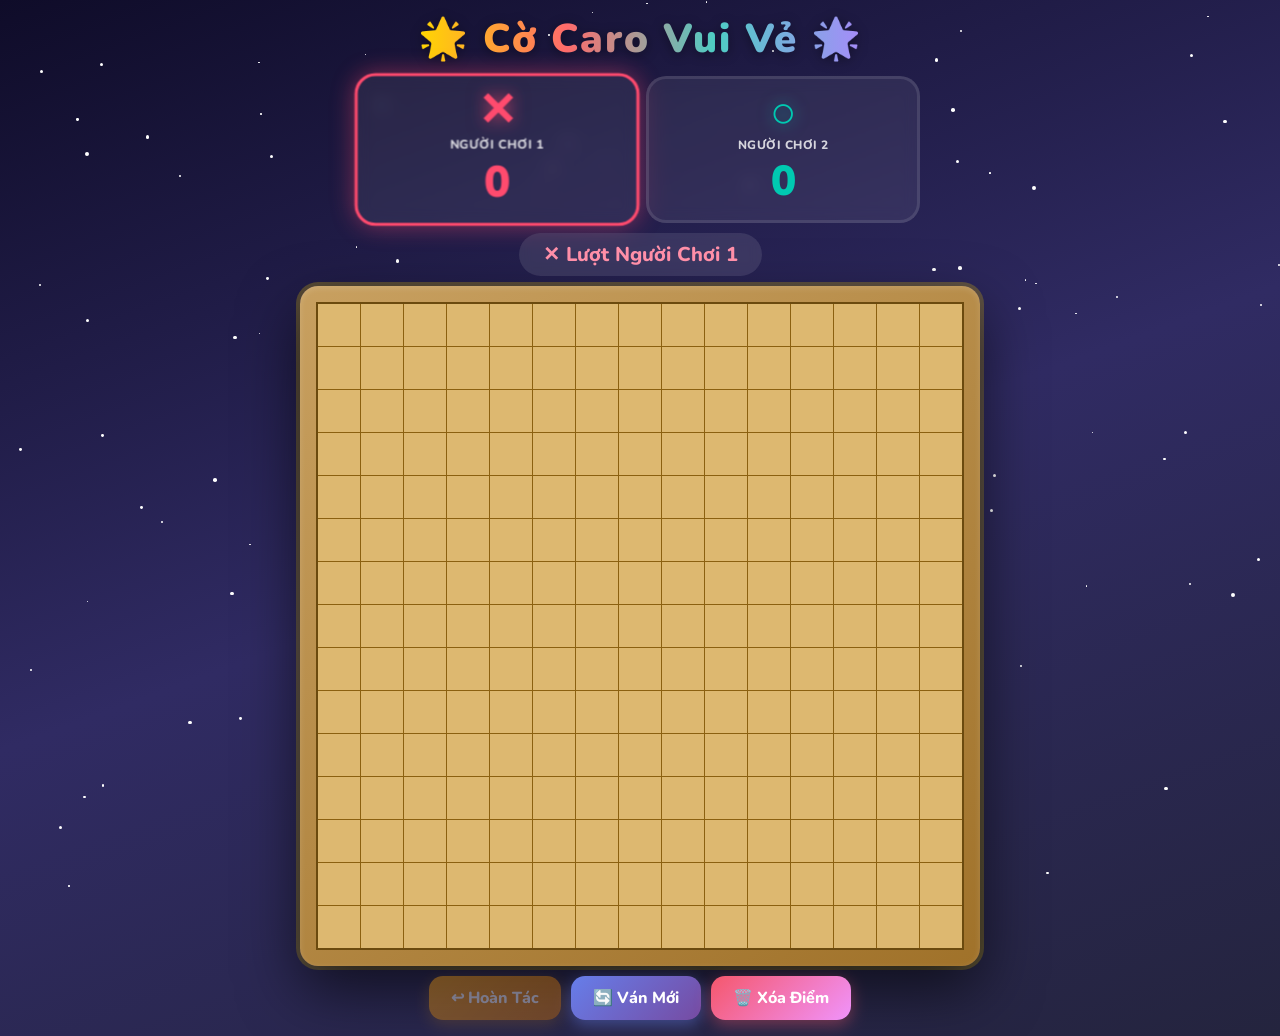
==== index.html @ b7e4d530 "Threat flash on cells + undo move feature - Warning now highlights threatening pieces directly with " ====
<!DOCTYPE html>
<html lang="vi">
<head>
  <meta charset="UTF-8" />
  <meta name="viewport" content="width=device-width, initial-scale=1.0, user-scalable=no" />
  <title>🎮 Cờ Caro Vui Vẻ</title>
  <link href="https://fonts.googleapis.com/css2?family=Nunito:wght@700;800;900&display=swap" rel="stylesheet" />
  <style>
    *, *::before, *::after {
      margin: 0; padding: 0; box-sizing: border-box;
      -webkit-tap-highlight-color: transparent;
      touch-action: manipulation;
    }

    :root {
      --p1: #FF4B6E;
      --p2: #00C9B1;
      --gold: #FFD700;
    }

    body {
      font-family: 'Nunito', sans-serif;
      background: linear-gradient(160deg, #0f0c29, #302b63, #24243e);
      min-height: 100vh;
      display: flex;
      flex-direction: column;
      align-items: center;
      padding: 12px 8px 16px;
      overflow-x: hidden;
      position: relative;
    }

    /* ── Stars ── */
    #stars { position: fixed; inset: 0; pointer-events: none; z-index: 0; overflow: hidden; }
    .star {
      position: absolute; border-radius: 50%; background: #fff;
      animation: twinkle var(--d, 3s) ease-in-out infinite;
      animation-delay: var(--dl, 0s);
    }
    @keyframes twinkle {
      0%,100% { opacity: .15; transform: scale(1); }
      50%      { opacity: 1;   transform: scale(1.4); }
    }

    /* ── Layout ── */
    .page { position: relative; z-index: 1; width: 100%; display: flex; flex-direction: column; align-items: center; gap: 10px; }

    /* ── Title ── */
    .title {
      font-size: clamp(22px, 6vw, 40px);
      font-weight: 900;
      letter-spacing: 2px;
      background: linear-gradient(90deg, #FFD700, #FF6B6B, #4ECDC4, #A78BFA);
      -webkit-background-clip: text;
      -webkit-text-fill-color: transparent;
      background-clip: text;
      filter: drop-shadow(0 2px 6px rgba(0,0,0,.4));
    }

    /* ── Player cards ── */
    .players { display: flex; gap: 12px; width: 100%; max-width: 560px; }
    .card {
      flex: 1; border-radius: 20px; padding: 10px 12px;
      background: rgba(255,255,255,.07);
      border: 3px solid rgba(255,255,255,.1);
      backdrop-filter: blur(8px);
      transition: transform .3s, border-color .3s, box-shadow .3s;
      text-align: center;
    }
    .card.active-p1 {
      border-color: var(--p1);
      box-shadow: 0 0 24px rgba(255,75,110,.45);
      transform: scale(1.04);
    }
    .card.active-p2 {
      border-color: var(--p2);
      box-shadow: 0 0 24px rgba(0,201,177,.45);
      transform: scale(1.04);
    }
    .card-symbol { font-size: clamp(28px,7vw,44px); line-height: 1.1; font-weight: 900; }
    .sym-x { color: var(--p1); text-shadow: 0 0 16px rgba(255,75,110,.7); }
    .sym-o { color: var(--p2); text-shadow: 0 0 16px rgba(0,201,177,.7); }
    .card-name { color: rgba(255,255,255,.8); font-size: 12px; font-weight: 800; letter-spacing: .5px; }
    .card-score { font-size: clamp(26px,7vw,42px); font-weight: 900; }
    .p1 .card-score { color: var(--p1); }
    .p2 .card-score { color: var(--p2); }

    /* ── Turn banner ── */
    .turn-banner {
      font-size: clamp(14px,3.5vw,20px); font-weight: 800;
      padding: 8px 24px; border-radius: 50px;
      background: rgba(255,255,255,.1);
      backdrop-filter: blur(6px);
      color: #fff;
      transition: color .3s;
      animation: pulse 1.8s ease-in-out infinite;
    }
    @keyframes pulse {
      0%,100% { opacity: 1; } 50% { opacity: .65; }
    }

    /* ── Threat highlight on cells ── */
    .cell.threat-cell .stone {
      animation: threatGlow .55s ease-in-out infinite alternate !important;
    }
    @keyframes threatGlow {
      from { filter: brightness(1);    box-shadow: 0 3px 12px rgba(255,140,0,.55); }
      to   { filter: brightness(1.45); box-shadow: 0 0 28px rgba(255,60,0,1); }
    }
    .cell.threat-cell { background: rgba(255,120,0,.18) !important; }

    /* ── Board wrapper ── */
    .board-wrap {
      background: linear-gradient(145deg, #c8a060, #a0722a);
      border-radius: 18px;
      padding: clamp(8px, 2vw, 16px);
      box-shadow:
        0 24px 60px rgba(0,0,0,.6),
        0 0 0 4px rgba(255,215,0,.25),
        inset 0 2px 6px rgba(255,255,255,.15);
    }

    /* ── Board grid ── */
    #board {
      display: grid;
      background: #8B6010;
      border: 2px solid #6b4a0e;
      gap: 1px;
    }
    .cell {
      background: #DDB870;
      width: var(--cs); height: var(--cs);
      display: flex; align-items: center; justify-content: center;
      position: relative; cursor: pointer;
      transition: background .12s;
    }
    .cell:hover:not(.taken) { background: #EDD090; }

    /* ghost hint on hover */
    .cell:not(.taken)::after {
      content: '';
      position: absolute;
      display: flex; align-items: center; justify-content: center;
      font-size: calc(var(--cs) * .58);
      font-weight: 900;
      font-family: 'Nunito', sans-serif;
      opacity: 0;
      transition: opacity .15s;
      pointer-events: none;
    }
    .turn-p1 .cell:not(.taken):hover::after { content: '✕'; color: var(--p1); opacity: .32; }
    .turn-p2 .cell:not(.taken):hover::after { content: '○'; color: var(--p2); opacity: .32; }

    /* ── Pieces ── */
    .stone {
      position: absolute;
      width: calc(var(--cs) * .84);
      height: calc(var(--cs) * .84);
      border-radius: 16%;
      display: flex;
      align-items: center;
      justify-content: center;
      font-weight: 900;
      font-size: calc(var(--cs) * .58);
      line-height: 1;
      animation: pop .35s cubic-bezier(.175,.885,.32,1.4) both;
    }
    @keyframes pop {
      from { transform: scale(0) rotate(-180deg); opacity: 0; }
      to   { transform: scale(1) rotate(0deg);    opacity: 1; }
    }
    .stone.s1 {
      background: radial-gradient(circle at 38% 35%, #FF8FA8, #CC1133 80%);
      box-shadow: 0 3px 12px rgba(204,17,51,.65), inset 0 2px 5px rgba(255,255,255,.35);
      color: #fff;
      text-shadow: 0 2px 8px rgba(0,0,0,.4);
    }
    .stone.s2 {
      background: radial-gradient(circle at 38% 35%, #80EDE0, #0088AA 80%);
      box-shadow: 0 3px 12px rgba(0,136,170,.65), inset 0 2px 5px rgba(255,255,255,.35);
      color: #fff;
      text-shadow: 0 2px 8px rgba(0,0,0,.4);
    }

    /* ── Win highlight ── */
    .cell.win-cell { background: rgba(255,215,0,.25) !important; }
    .cell.win-cell .stone {
      animation: winGlow .6s ease-in-out infinite alternate;
    }
    @keyframes winGlow {
      from { transform: scale(1);    box-shadow: 0 3px 10px rgba(255,215,0,.4); }
      to   { transform: scale(1.18); box-shadow: 0 6px 22px rgba(255,215,0,.95); }
    }

    /* ── Buttons ── */
    .controls { display: flex; gap: 10px; flex-wrap: wrap; justify-content: center; }
    .btn {
      border: none; border-radius: 14px;
      padding: 11px 22px;
      font-family: 'Nunito', sans-serif; font-weight: 800;
      font-size: clamp(13px,3vw,16px);
      cursor: pointer; transition: transform .15s, box-shadow .15s;
    }
    .btn:active { transform: scale(.96); }
    .btn-new  {
      background: linear-gradient(135deg, #667eea, #764ba2);
      color: #fff;
      box-shadow: 0 5px 16px rgba(102,126,234,.45);
    }
    .btn-new:hover  { transform: translateY(-2px); box-shadow: 0 8px 22px rgba(102,126,234,.55); }
    .btn-reset {
      background: linear-gradient(135deg, #f5576c, #f093fb);
      color: #fff;
      box-shadow: 0 5px 16px rgba(245,87,108,.4);
    }
    .btn-reset:hover { transform: translateY(-2px); box-shadow: 0 8px 22px rgba(245,87,108,.5); }
    .btn-undo {
      background: linear-gradient(135deg, #F59E0B, #D97706);
      color: #fff;
      box-shadow: 0 5px 16px rgba(245,158,11,.4);
    }
    .btn-undo:hover  { transform: translateY(-2px); box-shadow: 0 8px 22px rgba(245,158,11,.55); }
    .btn-undo:disabled { opacity: .4; cursor: not-allowed; transform: none; }

    /* ── Overlay ── */
    #overlay {
      display: none; position: fixed; inset: 0; z-index: 900;
      background: rgba(0,0,0,.72);
      align-items: center; justify-content: center;
      animation: fadeIn .4s ease;
    }
    #overlay.show { display: flex; }
    @keyframes fadeIn { from { opacity: 0; } to { opacity: 1; } }

    .result-card {
      background: linear-gradient(145deg, #1e1b4b, #312e81);
      border-radius: 28px;
      padding: clamp(28px, 6vw, 52px) clamp(32px, 8vw, 72px);
      text-align: center;
      border: 3px solid rgba(255,215,0,.4);
      box-shadow: 0 30px 80px rgba(0,0,0,.55), 0 0 50px rgba(255,215,0,.2);
      animation: slideUp .45s cubic-bezier(.175,.885,.32,1.3) both;
    }
    @keyframes slideUp {
      from { transform: translateY(60px) scale(.8); opacity: 0; }
      to   { transform: translateY(0)    scale(1);  opacity: 1; }
    }
    .result-emoji {
      font-size: clamp(60px, 15vw, 88px);
      display: block;
      animation: bounce .55s ease-in-out infinite alternate;
    }
    @keyframes bounce {
      from { transform: translateY(0); }
      to   { transform: translateY(-18px); }
    }
    .result-title {
      font-size: clamp(22px, 5vw, 36px);
      font-weight: 900;
      margin: 8px 0 4px;
    }
    .result-sub {
      color: rgba(255,255,255,.75);
      font-size: clamp(15px, 3.5vw, 20px);
      font-weight: 700;
      margin-bottom: 20px;
    }
    .btn-play {
      background: linear-gradient(135deg, #FFD700, #FFA500);
      color: #1a1a1a;
      font-size: clamp(16px, 4vw, 20px);
      padding: 13px 38px; border-radius: 50px;
      box-shadow: 0 6px 20px rgba(255,165,0,.5);
    }
    .btn-play:hover { transform: translateY(-2px) scale(1.03); }

    /* ── Confetti ── */
    .cf {
      position: fixed; top: -12px; pointer-events: none; z-index: 998;
      border-radius: 3px;
      animation: cfFall linear forwards;
    }
    @keyframes cfFall {
      to { transform: translateY(110vh) rotate(720deg); opacity: 0; }
    }
  </style>
</head>
<body>

<div id="stars"></div>

<div class="page">

  <div class="title">🌟 Cờ Caro Vui Vẻ 🌟</div>

  <!-- Players -->
  <div class="players">
    <div class="card p1" id="c1">
      <div class="card-symbol sym-x">✕</div>
      <div class="card-name">NGƯỜI CHƠI 1</div>
      <div class="card-score" id="s1">0</div>
    </div>
    <div class="card p2" id="c2">
      <div class="card-symbol sym-o">○</div>
      <div class="card-name">NGƯỜI CHƠI 2</div>
      <div class="card-score" id="s2">0</div>
    </div>
  </div>

  <!-- Turn -->
  <div class="turn-banner" id="turnBanner">✕ Lượt Người Chơi 1</div>

  <!-- Board -->
  <div class="board-wrap">
    <div id="board"></div>
  </div>

  <!-- Controls -->
  <div class="controls">
    <button class="btn btn-undo"  onclick="undoMove()" id="btnUndo" disabled>↩ Hoàn Tác</button>
    <button class="btn btn-new"   onclick="newGame()">🔄 Ván Mới</button>
    <button class="btn btn-reset" onclick="resetAll()">🗑️ Xóa Điểm</button>
  </div>

</div>

<!-- Result overlay -->
<div id="overlay">
  <div class="result-card">
    <span class="result-emoji" id="rEmoji">🏆</span>
    <div class="result-title" id="rTitle">Người Chơi 1 Thắng!</div>
    <div class="result-sub"   id="rSub">Xuất sắc lắm! 🎉</div>
    <button class="btn btn-play" onclick="newGame()">▶ Chơi Tiếp!</button>
  </div>
</div>

<script>
// ─────────────────────────────────────────────
//  Config
// ─────────────────────────────────────────────
const SIZE = 15;
const WIN  = 5;

// ─────────────────────────────────────────────
//  State
// ─────────────────────────────────────────────
let grid       = [];
let turn       = 1;       // 1 | 2
let over       = false;
let scores     = [0, 0];
let history    = [];      // {r, c, player, scoredWin}
let audioCtx   = null;

// ─────────────────────────────────────────────
//  Cell size (responsive, iPad-friendly)
// ─────────────────────────────────────────────
function cellSize() {
  const avail = Math.min(
    window.innerWidth  - 40,
    window.innerHeight - 260,
    720
  );
  return Math.max(26, Math.floor(avail / SIZE));
}

// ─────────────────────────────────────────────
//  Build board
// ─────────────────────────────────────────────
function initBoard() {
  const cs = cellSize();
  document.documentElement.style.setProperty('--cs', cs + 'px');

  grid = Array.from({ length: SIZE }, () => new Array(SIZE).fill(0));
  turn = 1;
  over = false;
  history = [];

  const el = document.getElementById('board');
  el.innerHTML = '';
  el.style.gridTemplateColumns = `repeat(${SIZE}, ${cs}px)`;

  for (let r = 0; r < SIZE; r++) {
    for (let c = 0; c < SIZE; c++) {
      const cell = document.createElement('div');
      cell.className = 'cell';
      cell.dataset.r = r;
      cell.dataset.c = c;
      cell.addEventListener('click',    onCellClick);
      cell.addEventListener('touchend', onCellTouch, { passive: false });
      el.appendChild(cell);
    }
  }

  refreshUI();
  clearThreats();
  document.getElementById('overlay').classList.remove('show');
  document.getElementById('btnUndo').disabled = true;
}

// ─────────────────────────────────────────────
//  Input
// ─────────────────────────────────────────────
function onCellTouch(e) { e.preventDefault(); onCellClick.call(this, e); }

function onCellClick() {
  if (over) return;
  const r = +this.dataset.r, c = +this.dataset.c;
  if (grid[r][c]) return;
  play(r, c);
}

// ─────────────────────────────────────────────
//  Place a piece
// ─────────────────────────────────────────────
function play(r, c) {
  grid[r][c] = turn;

  // render stone
  const cell = document.querySelector(`.cell[data-r="${r}"][data-c="${c}"]`);
  cell.classList.add('taken');
  const stone = document.createElement('div');
  stone.className = `stone s${turn}`;
  stone.textContent = turn === 1 ? '✕' : '○';
  cell.appendChild(stone);

  const entry = { r, c, player: turn, scoredWin: false };
  history.push(entry);
  document.getElementById('btnUndo').disabled = false;

  playTone(turn);

  const winCells = checkWin(r, c);
  if (winCells) {
    winCells.forEach(([wr, wc]) =>
      document.querySelector(`.cell[data-r="${wr}"][data-c="${wc}"]`).classList.add('win-cell')
    );
    over = true;
    entry.scoredWin = true;
    clearThreats();
    scores[turn - 1]++;
    updateScores();
    setTimeout(() => showResult('win'), 600);
    return;
  }

  if (grid.flat().every(v => v)) {
    over = true;
    clearThreats();
    setTimeout(() => showResult('draw'), 400);
    return;
  }

  updateWarning(turn);
  turn = turn === 1 ? 2 : 1;
  refreshUI();
}

// ─────────────────────────────────────────────
//  Threat detection — returns Set of "r,c" keys
// ─────────────────────────────────────────────
function findOpenThreats(player) {
  const dirs = [[0,1],[1,0],[1,1],[1,-1]];
  const found = new Set();

  for (let r = 0; r < SIZE; r++) {
    for (let c = 0; c < SIZE; c++) {
      if (grid[r][c] !== player) continue;
      for (const [dr, dc] of dirs) {
        // Skip if not the start of the sequence in this direction
        const pr = r - dr, pc = c - dc;
        if (pr >= 0 && pr < SIZE && pc >= 0 && pc < SIZE && grid[pr][pc] === player) continue;

        // Collect full run
        const cells = [[r, c]];
        let nr = r + dr, nc = c + dc;
        while (nr >= 0 && nr < SIZE && nc >= 0 && nc < SIZE && grid[nr][nc] === player) {
          cells.push([nr, nc]); nr += dr; nc += dc;
        }
        const fwdOpen = nr >= 0 && nr < SIZE && nc >= 0 && nc < SIZE && grid[nr][nc] === 0;
        const bwdOpen = pr >= 0 && pr < SIZE && pc >= 0 && pc < SIZE && grid[pr][pc] === 0;

        if (cells.length >= 3 && cells.length < WIN && (fwdOpen || bwdOpen)) {
          cells.forEach(([cr, cc]) => found.add(`${cr},${cc}`));
        }
      }
    }
  }
  return found;
}

function clearThreats() {
  document.querySelectorAll('.cell.threat-cell').forEach(el => el.classList.remove('threat-cell'));
}

function updateWarning(justPlayed) {
  clearThreats();
  const threats = findOpenThreats(justPlayed);
  threats.forEach(key => {
    const [r, c] = key.split(',');
    const cell = document.querySelector(`.cell[data-r="${r}"][data-c="${c}"]`);
    if (cell) cell.classList.add('threat-cell');
  });
}

// ─────────────────────────────────────────────
//  Undo
// ─────────────────────────────────────────────
function undoMove() {
  if (history.length === 0) return;

  const last = history.pop();

  // Close result overlay and confetti
  document.getElementById('overlay').classList.remove('show');
  document.querySelectorAll('.cf').forEach(el => el.remove());

  // If it was a winning move, revert score and win highlights
  if (last.scoredWin) {
    scores[last.player - 1] = Math.max(0, scores[last.player - 1] - 1);
    updateScores();
    document.querySelectorAll('.cell.win-cell').forEach(el => el.classList.remove('win-cell'));
  }

  // Remove the piece
  grid[last.r][last.c] = 0;
  const cell = document.querySelector(`.cell[data-r="${last.r}"][data-c="${last.c}"]`);
  cell.classList.remove('taken');
  cell.innerHTML = '';

  over = false;
  turn = last.player;

  // Re-evaluate threats from the move before this one
  clearThreats();
  if (history.length > 0) {
    updateWarning(history[history.length - 1].player);
  }

  document.getElementById('btnUndo').disabled = history.length === 0;
  refreshUI();
}

// ─────────────────────────────────────────────
//  Win check
// ─────────────────────────────────────────────
function checkWin(r, c) {
  const p = grid[r][c];
  const dirs = [[0,1],[1,0],[1,1],[1,-1]];

  for (const [dr, dc] of dirs) {
    const cells = [[r, c]];
    for (let s = 1; s < WIN; s++) {
      const nr = r + dr*s, nc = c + dc*s;
      if (nr < 0 || nr >= SIZE || nc < 0 || nc >= SIZE || grid[nr][nc] !== p) break;
      cells.push([nr, nc]);
    }
    for (let s = 1; s < WIN; s++) {
      const nr = r - dr*s, nc = c - dc*s;
      if (nr < 0 || nr >= SIZE || nc < 0 || nc >= SIZE || grid[nr][nc] !== p) break;
      cells.push([nr, nc]);
    }
    if (cells.length >= WIN) return cells;
  }
  return null;
}

// ─────────────────────────────────────────────
//  UI helpers
// ─────────────────────────────────────────────
function refreshUI() {
  const banner = document.getElementById('turnBanner');
  const boardEl = document.getElementById('board');

  if (turn === 1) {
    banner.textContent   = '✕  Lượt Người Chơi 1';
    banner.style.color   = '#FF8FA8';
    boardEl.className    = 'turn-p1';
    document.getElementById('c1').className = 'card p1 active-p1';
    document.getElementById('c2').className = 'card p2';
  } else {
    banner.textContent   = '○  Lượt Người Chơi 2';
    banner.style.color   = '#80EDE0';
    boardEl.className    = 'turn-p2';
    document.getElementById('c1').className = 'card p1';
    document.getElementById('c2').className = 'card p2 active-p2';
  }
}

function updateScores() {
  document.getElementById('s1').textContent = scores[0];
  document.getElementById('s2').textContent = scores[1];
}

// ─────────────────────────────────────────────
//  Result overlay
// ─────────────────────────────────────────────
function showResult(type) {
  const ov    = document.getElementById('overlay');
  const emoji = document.getElementById('rEmoji');
  const title = document.getElementById('rTitle');
  const sub   = document.getElementById('rSub');

  if (type === 'win') {
    if (turn === 1) {
      emoji.textContent = '🥇';
      title.textContent = '✕  Người Chơi 1 Thắng!';
      title.style.color = '#FF6B8A';
    } else {
      emoji.textContent = '🏆';
      title.textContent = '○  Người Chơi 2 Thắng!';
      title.style.color = '#4ECDC4';
    }
    sub.textContent = '🎊 Xuất sắc lắm! Giỏi quá! 🎊';
    confetti();
    playWin();
  } else {
    emoji.textContent = '🤝';
    title.textContent = 'Hòa Nhau Rồi!';
    title.style.color = '#FFD700';
    sub.textContent   = 'Cùng nhau chơi lại nào! 😊';
  }

  ov.classList.add('show');
}

// ─────────────────────────────────────────────
//  Game controls
// ─────────────────────────────────────────────
function newGame() {
  document.querySelectorAll('.cf').forEach(el => el.remove());
  initBoard();
}

function resetAll() {
  scores = [0, 0];
  updateScores();
  newGame();
}

// ─────────────────────────────────────────────
//  Stars background
// ─────────────────────────────────────────────
function buildStars() {
  const wrap = document.getElementById('stars');
  for (let i = 0; i < 120; i++) {
    const s = document.createElement('div');
    s.className = 'star';
    const sz = Math.random() * 3 + 1;
    s.style.cssText = `
      width:${sz}px; height:${sz}px;
      left:${Math.random()*100}%;
      top:${Math.random()*100}%;
      --d:${(Math.random()*3+2).toFixed(1)}s;
      --dl:${(Math.random()*4).toFixed(1)}s;
    `;
    wrap.appendChild(s);
  }
}

// ─────────────────────────────────────────────
//  Confetti
// ─────────────────────────────────────────────
function confetti() {
  const cols = ['#FF6B6B','#4ECDC4','#FFD700','#A78BFA','#34D399','#F472B6'];
  for (let i = 0; i < 120; i++) {
    setTimeout(() => {
      const el = document.createElement('div');
      el.className = 'cf';
      const w = Math.random() * 10 + 5;
      el.style.cssText = `
        left:${Math.random()*100}vw;
        width:${w}px; height:${w * (Math.random()>.5 ? 1 : .4)}px;
        background:${cols[Math.floor(Math.random()*cols.length)]};
        border-radius:${Math.random()>.5?'50%':'3px'};
        animation-duration:${(Math.random()*2.5+2).toFixed(1)}s;
        animation-delay:${(Math.random()*.8).toFixed(2)}s;
      `;
      document.body.appendChild(el);
      setTimeout(() => el.remove(), 5000);
    }, Math.random() * 600);
  }
}

// ─────────────────────────────────────────────
//  Sound (Web Audio API)
// ─────────────────────────────────────────────
function getCtx() {
  if (!audioCtx) audioCtx = new (window.AudioContext || window.webkitAudioContext)();
  return audioCtx;
}

function playTone(player) {
  try {
    const ctx  = getCtx();
    const osc  = ctx.createOscillator();
    const gain = ctx.createGain();
    osc.connect(gain); gain.connect(ctx.destination);
    osc.type = 'sine';
    const now = ctx.currentTime;
    if (player === 1) {
      osc.frequency.setValueAtTime(523, now);
      osc.frequency.exponentialRampToValueAtTime(659, now + .12);
    } else {
      osc.frequency.setValueAtTime(659, now);
      osc.frequency.exponentialRampToValueAtTime(784, now + .12);
    }
    gain.gain.setValueAtTime(.28, now);
    gain.gain.exponentialRampToValueAtTime(.001, now + .28);
    osc.start(now); osc.stop(now + .3);
  } catch(_) {}
}

function playWin() {
  try {
    const ctx   = getCtx();
    const notes = [523, 659, 784, 988, 1047];
    notes.forEach((f, i) => {
      const osc  = ctx.createOscillator();
      const gain = ctx.createGain();
      osc.connect(gain); gain.connect(ctx.destination);
      osc.type = 'sine';
      const t = ctx.currentTime + i * .14;
      osc.frequency.value = f;
      gain.gain.setValueAtTime(.35, t);
      gain.gain.exponentialRampToValueAtTime(.001, t + .4);
      osc.start(t); osc.stop(t + .45);
    });
  } catch(_) {}
}

// ─────────────────────────────────────────────
//  Resize
// ─────────────────────────────────────────────
window.addEventListener('resize', () => {
  const cs = cellSize();
  document.documentElement.style.setProperty('--cs', cs + 'px');
  const boardEl = document.getElementById('board');
  if (boardEl) boardEl.style.gridTemplateColumns = `repeat(${SIZE}, ${cs}px)`;
});

// ─────────────────────────────────────────────
//  Init
// ─────────────────────────────────────────────
buildStars();
initBoard();
</script>
</body>
</html>
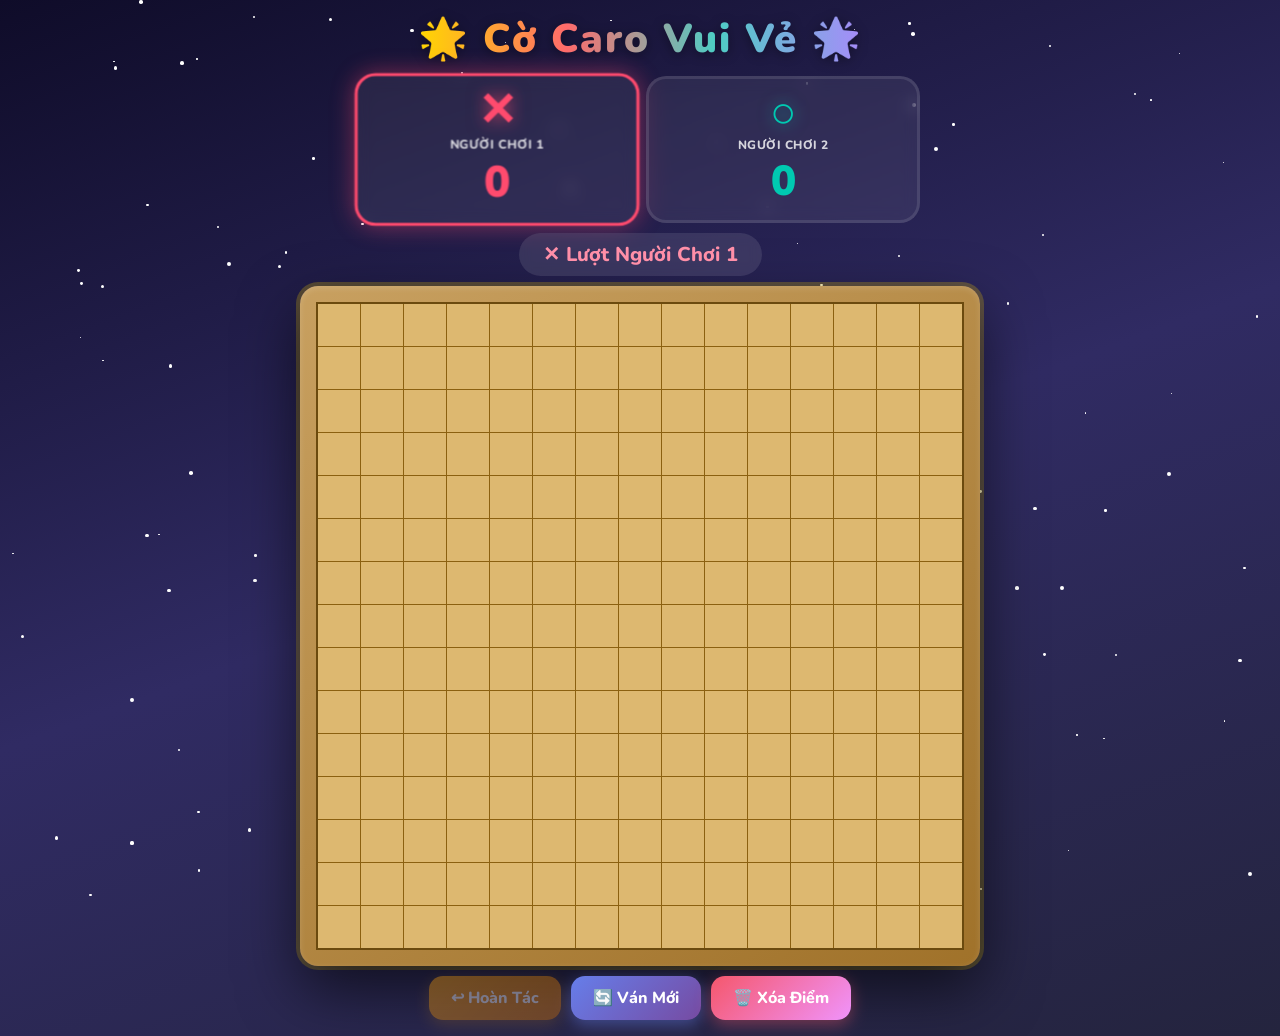
==== commit f831dff1: "Tighten warning rule: flash only on 4-in-a-row with open end Only highlight when the opponent has ex" ====
--- a/index.html
+++ b/index.html
@@ -479,7 +479,7 @@
         const fwdOpen = nr >= 0 && nr < SIZE && nc >= 0 && nc < SIZE && grid[nr][nc] === 0;
         const bwdOpen = pr >= 0 && pr < SIZE && pc >= 0 && pc < SIZE && grid[pr][pc] === 0;
 
-        if (cells.length >= 3 && cells.length < WIN && (fwdOpen || bwdOpen)) {
+        if (cells.length === WIN - 1 && (fwdOpen || bwdOpen)) {
           cells.forEach(([cr, cc]) => found.add(`${cr},${cc}`));
         }
       }
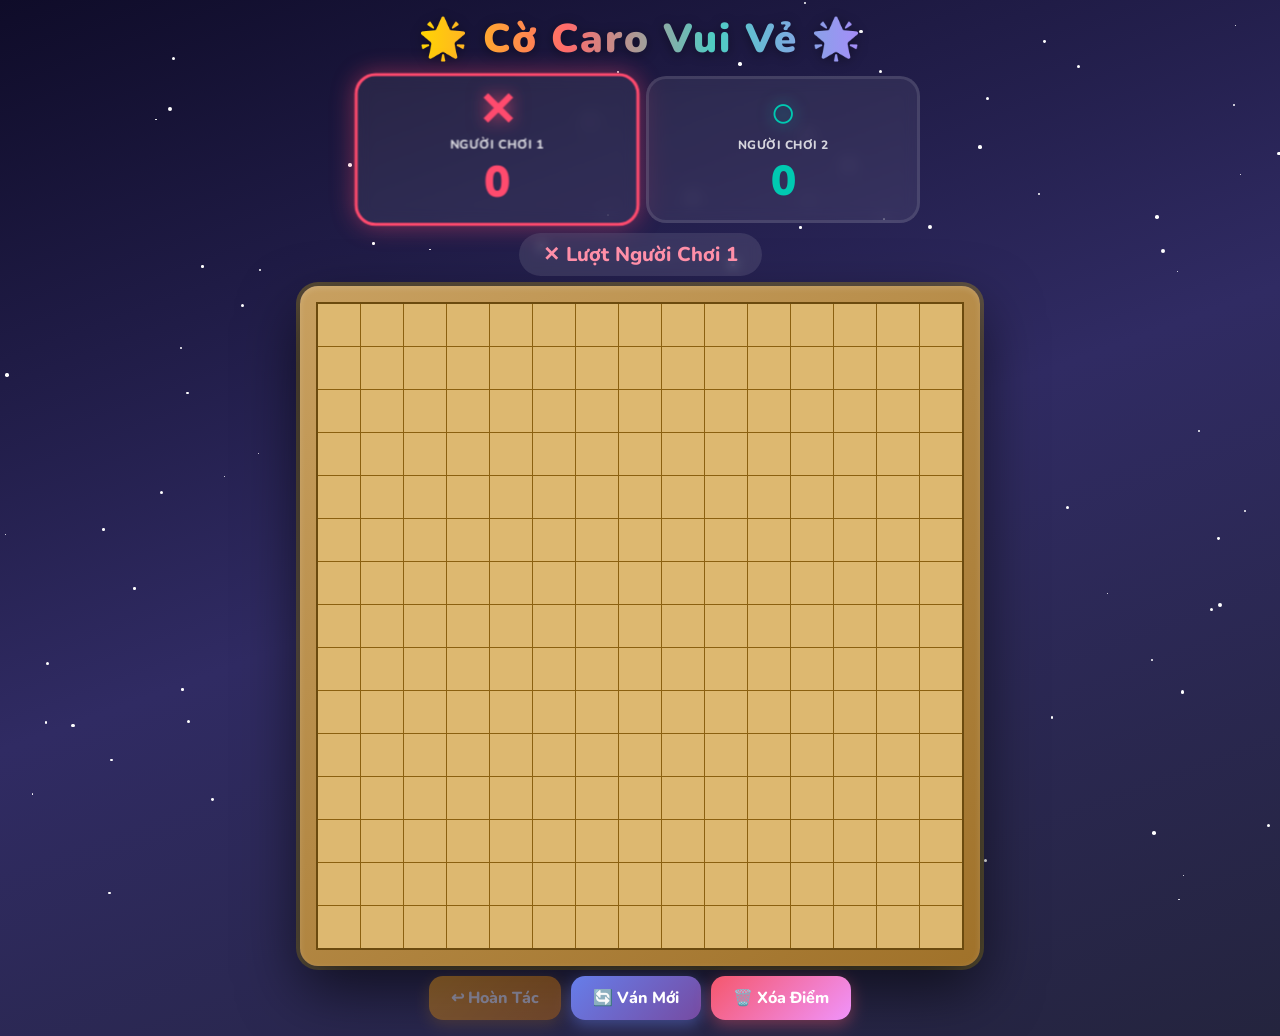
==== commit caff5a37: "Replace threat logic with exact 5-pattern matcher Warning now triggers only on these exact patterns " ====
--- a/index.html
+++ b/index.html
@@ -456,31 +456,42 @@
 }
 
 // ─────────────────────────────────────────────
-//  Threat detection — returns Set of "r,c" keys
-// ─────────────────────────────────────────────
-function findOpenThreats(player) {
+//  Threat detection — pattern-based
+//  0 = empty cell, 1 = player's piece
+//  Includes reverse of asymmetric patterns
+// ─────────────────────────────────────────────
+const WARN_PATTERNS = [
+  [0, 1, 1, 1, 0],         // 01110
+  [0, 1, 1, 0, 1, 0],      // 011010
+  [0, 1, 0, 1, 1, 0],      // 010110  (mirror of above)
+  [0, 1, 1, 1, 1],         // 01111
+  [1, 1, 1, 1, 0],         // 11110   (mirror of 01111)
+  [0, 1, 0, 1, 1, 1],      // 010111
+  [1, 1, 1, 0, 1, 0],      // 111010  (mirror of 010111)
+];
+
+function findThreats(player) {
   const dirs = [[0,1],[1,0],[1,1],[1,-1]];
   const found = new Set();
 
-  for (let r = 0; r < SIZE; r++) {
-    for (let c = 0; c < SIZE; c++) {
-      if (grid[r][c] !== player) continue;
-      for (const [dr, dc] of dirs) {
-        // Skip if not the start of the sequence in this direction
-        const pr = r - dr, pc = c - dc;
-        if (pr >= 0 && pr < SIZE && pc >= 0 && pc < SIZE && grid[pr][pc] === player) continue;
-
-        // Collect full run
-        const cells = [[r, c]];
-        let nr = r + dr, nc = c + dc;
-        while (nr >= 0 && nr < SIZE && nc >= 0 && nc < SIZE && grid[nr][nc] === player) {
-          cells.push([nr, nc]); nr += dr; nc += dc;
-        }
-        const fwdOpen = nr >= 0 && nr < SIZE && nc >= 0 && nc < SIZE && grid[nr][nc] === 0;
-        const bwdOpen = pr >= 0 && pr < SIZE && pc >= 0 && pc < SIZE && grid[pr][pc] === 0;
-
-        if (cells.length === WIN - 1 && (fwdOpen || bwdOpen)) {
-          cells.forEach(([cr, cc]) => found.add(`${cr},${cc}`));
+  for (const [dr, dc] of dirs) {
+    for (let r = 0; r < SIZE; r++) {
+      for (let c = 0; c < SIZE; c++) {
+        for (const pat of WARN_PATTERNS) {
+          const pieces = [];
+          let ok = true;
+          for (let k = 0; k < pat.length; k++) {
+            const nr = r + dr * k, nc = c + dc * k;
+            if (nr < 0 || nr >= SIZE || nc < 0 || nc >= SIZE) { ok = false; break; }
+            const val = grid[nr][nc];
+            if (pat[k] === 1) {
+              if (val !== player) { ok = false; break; }
+              pieces.push(`${nr},${nc}`);
+            } else {              // 0 must be empty
+              if (val !== 0) { ok = false; break; }
+            }
+          }
+          if (ok) pieces.forEach(k => found.add(k));
         }
       }
     }
@@ -494,7 +505,7 @@
 
 function updateWarning(justPlayed) {
   clearThreats();
-  const threats = findOpenThreats(justPlayed);
+  const threats = findThreats(justPlayed);
   threats.forEach(key => {
     const [r, c] = key.split(',');
     const cell = document.querySelector(`.cell[data-r="${r}"][data-c="${c}"]`);
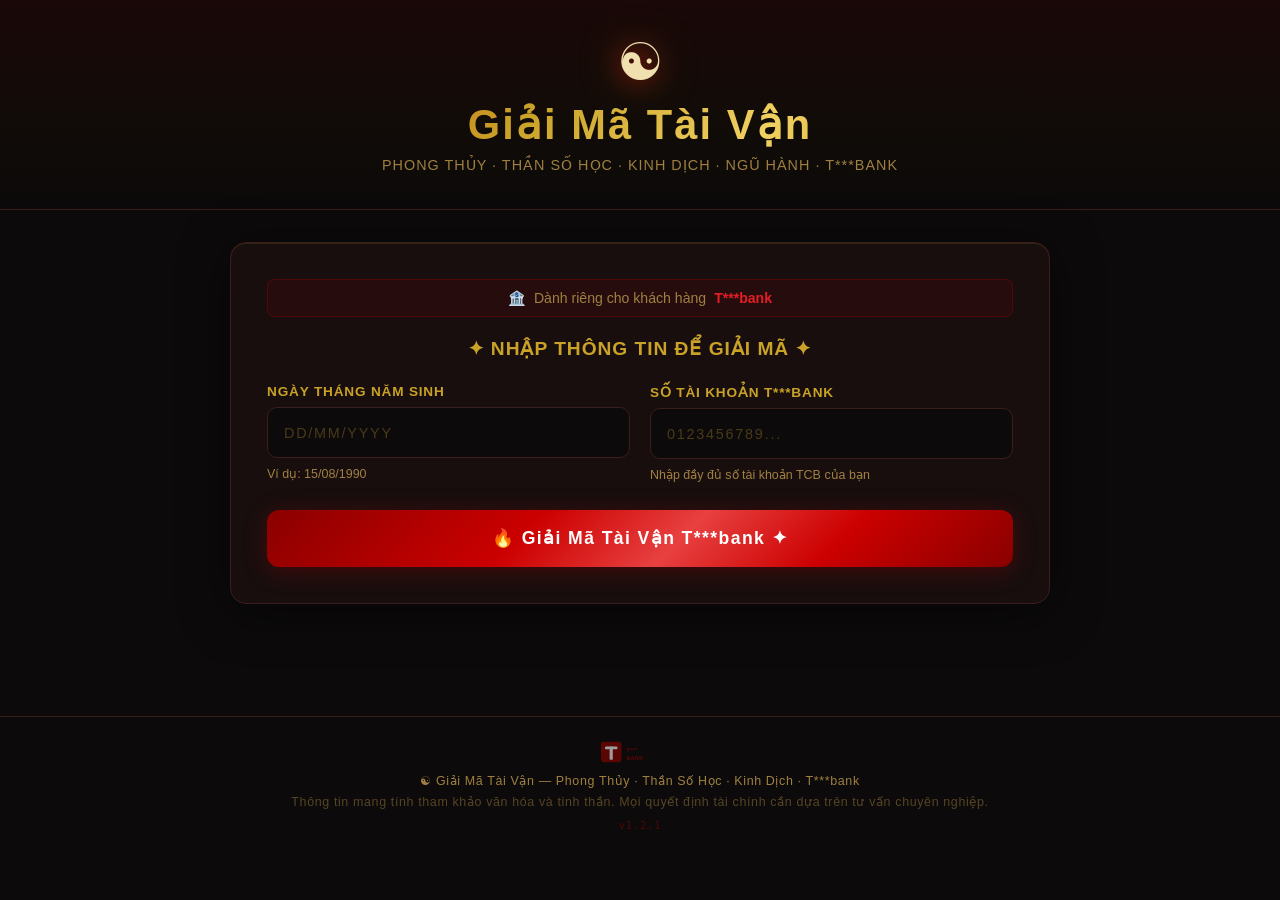
==== commit 0f39bdee: "refactor: move all files from bank-numerology/ to project root" ====
--- a/index.html
+++ b/index.html
@@ -1,759 +1,101 @@
 <!DOCTYPE html>
 <html lang="vi">
 <head>
-  <meta charset="UTF-8" />
-  <meta name="viewport" content="width=device-width, initial-scale=1.0, user-scalable=no" />
-  <title>🎮 Cờ Caro Vui Vẻ</title>
-  <link href="https://fonts.googleapis.com/css2?family=Nunito:wght@700;800;900&display=swap" rel="stylesheet" />
-  <style>
-    *, *::before, *::after {
-      margin: 0; padding: 0; box-sizing: border-box;
-      -webkit-tap-highlight-color: transparent;
-      touch-action: manipulation;
-    }
-
-    :root {
-      --p1: #FF4B6E;
-      --p2: #00C9B1;
-      --gold: #FFD700;
-    }
-
-    body {
-      font-family: 'Nunito', sans-serif;
-      background: linear-gradient(160deg, #0f0c29, #302b63, #24243e);
-      min-height: 100vh;
-      display: flex;
-      flex-direction: column;
-      align-items: center;
-      padding: 12px 8px 16px;
-      overflow-x: hidden;
-      position: relative;
-    }
-
-    /* ── Stars ── */
-    #stars { position: fixed; inset: 0; pointer-events: none; z-index: 0; overflow: hidden; }
-    .star {
-      position: absolute; border-radius: 50%; background: #fff;
-      animation: twinkle var(--d, 3s) ease-in-out infinite;
-      animation-delay: var(--dl, 0s);
-    }
-    @keyframes twinkle {
-      0%,100% { opacity: .15; transform: scale(1); }
-      50%      { opacity: 1;   transform: scale(1.4); }
-    }
-
-    /* ── Layout ── */
-    .page { position: relative; z-index: 1; width: 100%; display: flex; flex-direction: column; align-items: center; gap: 10px; }
-
-    /* ── Title ── */
-    .title {
-      font-size: clamp(22px, 6vw, 40px);
-      font-weight: 900;
-      letter-spacing: 2px;
-      background: linear-gradient(90deg, #FFD700, #FF6B6B, #4ECDC4, #A78BFA);
-      -webkit-background-clip: text;
-      -webkit-text-fill-color: transparent;
-      background-clip: text;
-      filter: drop-shadow(0 2px 6px rgba(0,0,0,.4));
-    }
-
-    /* ── Player cards ── */
-    .players { display: flex; gap: 12px; width: 100%; max-width: 560px; }
-    .card {
-      flex: 1; border-radius: 20px; padding: 10px 12px;
-      background: rgba(255,255,255,.07);
-      border: 3px solid rgba(255,255,255,.1);
-      backdrop-filter: blur(8px);
-      transition: transform .3s, border-color .3s, box-shadow .3s;
-      text-align: center;
-    }
-    .card.active-p1 {
-      border-color: var(--p1);
-      box-shadow: 0 0 24px rgba(255,75,110,.45);
-      transform: scale(1.04);
-    }
-    .card.active-p2 {
-      border-color: var(--p2);
-      box-shadow: 0 0 24px rgba(0,201,177,.45);
-      transform: scale(1.04);
-    }
-    .card-symbol { font-size: clamp(28px,7vw,44px); line-height: 1.1; font-weight: 900; }
-    .sym-x { color: var(--p1); text-shadow: 0 0 16px rgba(255,75,110,.7); }
-    .sym-o { color: var(--p2); text-shadow: 0 0 16px rgba(0,201,177,.7); }
-    .card-name { color: rgba(255,255,255,.8); font-size: 12px; font-weight: 800; letter-spacing: .5px; }
-    .card-score { font-size: clamp(26px,7vw,42px); font-weight: 900; }
-    .p1 .card-score { color: var(--p1); }
-    .p2 .card-score { color: var(--p2); }
-
-    /* ── Turn banner ── */
-    .turn-banner {
-      font-size: clamp(14px,3.5vw,20px); font-weight: 800;
-      padding: 8px 24px; border-radius: 50px;
-      background: rgba(255,255,255,.1);
-      backdrop-filter: blur(6px);
-      color: #fff;
-      transition: color .3s;
-      animation: pulse 1.8s ease-in-out infinite;
-    }
-    @keyframes pulse {
-      0%,100% { opacity: 1; } 50% { opacity: .65; }
-    }
-
-    /* ── Threat highlight on cells ── */
-    .cell.threat-cell .stone {
-      animation: threatGlow .55s ease-in-out infinite alternate !important;
-    }
-    @keyframes threatGlow {
-      from { filter: brightness(1);    box-shadow: 0 3px 12px rgba(255,140,0,.55); }
-      to   { filter: brightness(1.45); box-shadow: 0 0 28px rgba(255,60,0,1); }
-    }
-    .cell.threat-cell { background: rgba(255,120,0,.18) !important; }
-
-    /* ── Board wrapper ── */
-    .board-wrap {
-      background: linear-gradient(145deg, #c8a060, #a0722a);
-      border-radius: 18px;
-      padding: clamp(8px, 2vw, 16px);
-      box-shadow:
-        0 24px 60px rgba(0,0,0,.6),
-        0 0 0 4px rgba(255,215,0,.25),
-        inset 0 2px 6px rgba(255,255,255,.15);
-    }
-
-    /* ── Board grid ── */
-    #board {
-      display: grid;
-      background: #8B6010;
-      border: 2px solid #6b4a0e;
-      gap: 1px;
-    }
-    .cell {
-      background: #DDB870;
-      width: var(--cs); height: var(--cs);
-      display: flex; align-items: center; justify-content: center;
-      position: relative; cursor: pointer;
-      transition: background .12s;
-    }
-    .cell:hover:not(.taken) { background: #EDD090; }
-
-    /* ghost hint on hover */
-    .cell:not(.taken)::after {
-      content: '';
-      position: absolute;
-      display: flex; align-items: center; justify-content: center;
-      font-size: calc(var(--cs) * .58);
-      font-weight: 900;
-      font-family: 'Nunito', sans-serif;
-      opacity: 0;
-      transition: opacity .15s;
-      pointer-events: none;
-    }
-    .turn-p1 .cell:not(.taken):hover::after { content: '✕'; color: var(--p1); opacity: .32; }
-    .turn-p2 .cell:not(.taken):hover::after { content: '○'; color: var(--p2); opacity: .32; }
-
-    /* ── Pieces ── */
-    .stone {
-      position: absolute;
-      width: calc(var(--cs) * .84);
-      height: calc(var(--cs) * .84);
-      border-radius: 16%;
-      display: flex;
-      align-items: center;
-      justify-content: center;
-      font-weight: 900;
-      font-size: calc(var(--cs) * .58);
-      line-height: 1;
-      animation: pop .35s cubic-bezier(.175,.885,.32,1.4) both;
-    }
-    @keyframes pop {
-      from { transform: scale(0) rotate(-180deg); opacity: 0; }
-      to   { transform: scale(1) rotate(0deg);    opacity: 1; }
-    }
-    .stone.s1 {
-      background: radial-gradient(circle at 38% 35%, #FF8FA8, #CC1133 80%);
-      box-shadow: 0 3px 12px rgba(204,17,51,.65), inset 0 2px 5px rgba(255,255,255,.35);
-      color: #fff;
-      text-shadow: 0 2px 8px rgba(0,0,0,.4);
-    }
-    .stone.s2 {
-      background: radial-gradient(circle at 38% 35%, #80EDE0, #0088AA 80%);
-      box-shadow: 0 3px 12px rgba(0,136,170,.65), inset 0 2px 5px rgba(255,255,255,.35);
-      color: #fff;
-      text-shadow: 0 2px 8px rgba(0,0,0,.4);
-    }
-
-    /* ── Win highlight ── */
-    .cell.win-cell { background: rgba(255,215,0,.25) !important; }
-    .cell.win-cell .stone {
-      animation: winGlow .6s ease-in-out infinite alternate;
-    }
-    @keyframes winGlow {
-      from { transform: scale(1);    box-shadow: 0 3px 10px rgba(255,215,0,.4); }
-      to   { transform: scale(1.18); box-shadow: 0 6px 22px rgba(255,215,0,.95); }
-    }
-
-    /* ── Buttons ── */
-    .controls { display: flex; gap: 10px; flex-wrap: wrap; justify-content: center; }
-    .btn {
-      border: none; border-radius: 14px;
-      padding: 11px 22px;
-      font-family: 'Nunito', sans-serif; font-weight: 800;
-      font-size: clamp(13px,3vw,16px);
-      cursor: pointer; transition: transform .15s, box-shadow .15s;
-    }
-    .btn:active { transform: scale(.96); }
-    .btn-new  {
-      background: linear-gradient(135deg, #667eea, #764ba2);
-      color: #fff;
-      box-shadow: 0 5px 16px rgba(102,126,234,.45);
-    }
-    .btn-new:hover  { transform: translateY(-2px); box-shadow: 0 8px 22px rgba(102,126,234,.55); }
-    .btn-reset {
-      background: linear-gradient(135deg, #f5576c, #f093fb);
-      color: #fff;
-      box-shadow: 0 5px 16px rgba(245,87,108,.4);
-    }
-    .btn-reset:hover { transform: translateY(-2px); box-shadow: 0 8px 22px rgba(245,87,108,.5); }
-    .btn-undo {
-      background: linear-gradient(135deg, #F59E0B, #D97706);
-      color: #fff;
-      box-shadow: 0 5px 16px rgba(245,158,11,.4);
-    }
-    .btn-undo:hover  { transform: translateY(-2px); box-shadow: 0 8px 22px rgba(245,158,11,.55); }
-    .btn-undo:disabled { opacity: .4; cursor: not-allowed; transform: none; }
-
-    /* ── Overlay ── */
-    #overlay {
-      display: none; position: fixed; inset: 0; z-index: 900;
-      background: rgba(0,0,0,.72);
-      align-items: center; justify-content: center;
-      animation: fadeIn .4s ease;
-    }
-    #overlay.show { display: flex; }
-    @keyframes fadeIn { from { opacity: 0; } to { opacity: 1; } }
-
-    .result-card {
-      background: linear-gradient(145deg, #1e1b4b, #312e81);
-      border-radius: 28px;
-      padding: clamp(28px, 6vw, 52px) clamp(32px, 8vw, 72px);
-      text-align: center;
-      border: 3px solid rgba(255,215,0,.4);
-      box-shadow: 0 30px 80px rgba(0,0,0,.55), 0 0 50px rgba(255,215,0,.2);
-      animation: slideUp .45s cubic-bezier(.175,.885,.32,1.3) both;
-    }
-    @keyframes slideUp {
-      from { transform: translateY(60px) scale(.8); opacity: 0; }
-      to   { transform: translateY(0)    scale(1);  opacity: 1; }
-    }
-    .result-emoji {
-      font-size: clamp(60px, 15vw, 88px);
-      display: block;
-      animation: bounce .55s ease-in-out infinite alternate;
-    }
-    @keyframes bounce {
-      from { transform: translateY(0); }
-      to   { transform: translateY(-18px); }
-    }
-    .result-title {
-      font-size: clamp(22px, 5vw, 36px);
-      font-weight: 900;
-      margin: 8px 0 4px;
-    }
-    .result-sub {
-      color: rgba(255,255,255,.75);
-      font-size: clamp(15px, 3.5vw, 20px);
-      font-weight: 700;
-      margin-bottom: 20px;
-    }
-    .btn-play {
-      background: linear-gradient(135deg, #FFD700, #FFA500);
-      color: #1a1a1a;
-      font-size: clamp(16px, 4vw, 20px);
-      padding: 13px 38px; border-radius: 50px;
-      box-shadow: 0 6px 20px rgba(255,165,0,.5);
-    }
-    .btn-play:hover { transform: translateY(-2px) scale(1.03); }
-
-    /* ── Confetti ── */
-    .cf {
-      position: fixed; top: -12px; pointer-events: none; z-index: 998;
-      border-radius: 3px;
-      animation: cfFall linear forwards;
-    }
-    @keyframes cfFall {
-      to { transform: translateY(110vh) rotate(720deg); opacity: 0; }
-    }
-  </style>
+  <meta charset="UTF-8">
+  <meta name="viewport" content="width=device-width, initial-scale=1.0">
+  <title>Giải Mã Tài Vận T***bank — Phong Thủy Số Tài Khoản</title>
+  <meta name="description" content="Khám phá ý nghĩa phong thủy và thần số học ẩn chứa trong số tài khoản T***bank của bạn">
+  <!--
+    ══ CACHE BUSTING ══════════════════════════════════════════
+    Khi deploy: sửa APP_VERSION trong js/version.js, sau đó
+    cập nhật ?v= ở 3 dòng bên dưới cho khớp.
+    ══════════════════════════════════════════════════════════
+  -->
+  <link rel="stylesheet" href="css/style.css?v=1.2.1">
 </head>
 <body>
 
-<div id="stars"></div>
+<div id="particles-bg"></div>
 
-<div class="page">
+<header>
+  <!-- MYSTICAL TITLE -->
+  <div class="logo-symbol">☯</div>
+  <h1>Giải Mã Tài Vận</h1>
+  <p class="subtitle">Phong Thủy · Thần Số Học · Kinh Dịch · Ngũ Hành · T***bank</p>
+</header>
 
-  <div class="title">🌟 Cờ Caro Vui Vẻ 🌟</div>
+<main>
 
-  <!-- Players -->
-  <div class="players">
-    <div class="card p1" id="c1">
-      <div class="card-symbol sym-x">✕</div>
-      <div class="card-name">NGƯỜI CHƠI 1</div>
-      <div class="card-score" id="s1">0</div>
+  <!-- INPUT CARD -->
+  <div class="input-card">
+    <div class="tcb-input-badge">
+      <span>🏦</span> Dành riêng cho khách hàng <strong>T***bank</strong>
     </div>
-    <div class="card p2" id="c2">
-      <div class="card-symbol sym-o">○</div>
-      <div class="card-name">NGƯỜI CHƠI 2</div>
-      <div class="card-score" id="s2">0</div>
-    </div>
+    <h2>✦ Nhập Thông Tin Để Giải Mã ✦</h2>
+    <form id="analysis-form" autocomplete="off">
+      <div class="form-grid">
+        <div class="form-group">
+          <label for="dob">Ngày Tháng Năm Sinh</label>
+          <input type="text" id="dob" name="dob" placeholder="DD/MM/YYYY" maxlength="10" inputmode="numeric">
+          <small>Ví dụ: 15/08/1990</small>
+        </div>
+        <div class="form-group">
+          <label for="account">Số Tài Khoản T***bank</label>
+          <input type="text" id="account" name="account" placeholder="0123456789..." maxlength="30" inputmode="numeric">
+          <small>Nhập đầy đủ số tài khoản TCB của bạn</small>
+        </div>
+      </div>
+      <button type="submit" class="btn-analyze">🔥 Giải Mã Tài Vận T***bank ✦</button>
+      <p class="error-msg" id="error-msg"></p>
+    </form>
   </div>
 
-  <!-- Turn -->
-  <div class="turn-banner" id="turnBanner">✕ Lượt Người Chơi 1</div>
-
-  <!-- Board -->
-  <div class="board-wrap">
-    <div id="board"></div>
+  <!-- LOADING -->
+  <div class="loading-overlay" id="loading">
+    <div class="loading-spinner"></div>
+    <p class="loading-text">Đang chiếu số theo phong thủy T***bank...</p>
   </div>
 
-  <!-- Controls -->
-  <div class="controls">
-    <button class="btn btn-undo"  onclick="undoMove()" id="btnUndo" disabled>↩ Hoàn Tác</button>
-    <button class="btn btn-new"   onclick="newGame()">🔄 Ván Mới</button>
-    <button class="btn btn-reset" onclick="resetAll()">🗑️ Xóa Điểm</button>
+  <!-- REPORT OUTPUT -->
+  <div id="report"></div>
+
+</main>
+
+<footer>
+  <div class="footer-tcb-logo">
+    <svg viewBox="0 0 100 28" xmlns="http://www.w3.org/2000/svg" height="22">
+      <rect x="0" y="1" width="26" height="26" rx="4" fill="#CC0000" opacity="0.7"/>
+      <rect x="5" y="7" width="16" height="3.5" fill="white" rx="1.5"/>
+      <rect x="11" y="7" width="4" height="17" fill="white" rx="1.5"/>
+      <text x="32" y="14" font-family="Arial,sans-serif" font-size="7" font-weight="900" fill="#CC0000" opacity="0.7" letter-spacing="0.5">T***</text>
+      <text x="32" y="24" font-family="Arial,sans-serif" font-size="7" font-weight="900" fill="#CC0000" opacity="0.7" letter-spacing="0.5">BANK</text>
+    </svg>
   </div>
+  <p>☯ Giải Mã Tài Vận — Phong Thủy · Thần Số Học · Kinh Dịch · T***bank</p>
+  <p style="margin-top:6px;opacity:0.5">Thông tin mang tính tham khảo văn hóa và tinh thần. Mọi quyết định tài chính cần dựa trên tư vấn chuyên nghiệp.</p>
+  <p class="app-version-badge" id="app-version-badge" style="margin-top:10px"></p>
+</footer>
 
-</div>
-
-<!-- Result overlay -->
-<div id="overlay">
-  <div class="result-card">
-    <span class="result-emoji" id="rEmoji">🏆</span>
-    <div class="result-title" id="rTitle">Người Chơi 1 Thắng!</div>
-    <div class="result-sub"   id="rSub">Xuất sắc lắm! 🎉</div>
-    <button class="btn btn-play" onclick="newGame()">▶ Chơi Tiếp!</button>
-  </div>
-</div>
+<!-- Scripts — version.js trước, sau đó app scripts -->
+<script src="js/version.js"></script>
+<script src="js/analysis.js?v=1.2.1"></script>
+<script src="js/app.js?v=1.2.1"></script>
 
 <script>
-// ─────────────────────────────────────────────
-//  Config
-// ─────────────────────────────────────────────
-const SIZE = 15;
-const WIN  = 5;
+  // Hiển thị version (APP_VERSION được định nghĩa trong version.js)
+  document.getElementById('app-version-badge').textContent = 'v' + APP_VERSION;
 
-// ─────────────────────────────────────────────
-//  State
-// ─────────────────────────────────────────────
-let grid       = [];
-let turn       = 1;       // 1 | 2
-let over       = false;
-let scores     = [0, 0];
-let history    = [];      // {r, c, player, scoredWin}
-let audioCtx   = null;
+  document.getElementById('dob').addEventListener('input', function (e) {
+    let v = e.target.value.replace(/\D/g, '');
+    if (v.length >= 3) v = v.slice(0, 2) + '/' + v.slice(2);
+    if (v.length >= 6) v = v.slice(0, 5) + '/' + v.slice(5);
+    e.target.value = v.slice(0, 10);
+  });
 
-// ─────────────────────────────────────────────
-//  Cell size (responsive, iPad-friendly)
-// ─────────────────────────────────────────────
-function cellSize() {
-  const avail = Math.min(
-    window.innerWidth  - 40,
-    window.innerHeight - 260,
-    720
-  );
-  return Math.max(26, Math.floor(avail / SIZE));
-}
+  document.getElementById('account').addEventListener('input', function (e) {
+    e.target.value = e.target.value.replace(/[^\d]/g, '');
+  });
+</script>
 
-// ─────────────────────────────────────────────
-//  Build board
-// ─────────────────────────────────────────────
-function initBoard() {
-  const cs = cellSize();
-  document.documentElement.style.setProperty('--cs', cs + 'px');
-
-  grid = Array.from({ length: SIZE }, () => new Array(SIZE).fill(0));
-  turn = 1;
-  over = false;
-  history = [];
-
-  const el = document.getElementById('board');
-  el.innerHTML = '';
-  el.style.gridTemplateColumns = `repeat(${SIZE}, ${cs}px)`;
-
-  for (let r = 0; r < SIZE; r++) {
-    for (let c = 0; c < SIZE; c++) {
-      const cell = document.createElement('div');
-      cell.className = 'cell';
-      cell.dataset.r = r;
-      cell.dataset.c = c;
-      cell.addEventListener('click',    onCellClick);
-      cell.addEventListener('touchend', onCellTouch, { passive: false });
-      el.appendChild(cell);
-    }
-  }
-
-  refreshUI();
-  clearThreats();
-  document.getElementById('overlay').classList.remove('show');
-  document.getElementById('btnUndo').disabled = true;
-}
-
-// ─────────────────────────────────────────────
-//  Input
-// ─────────────────────────────────────────────
-function onCellTouch(e) { e.preventDefault(); onCellClick.call(this, e); }
-
-function onCellClick() {
-  if (over) return;
-  const r = +this.dataset.r, c = +this.dataset.c;
-  if (grid[r][c]) return;
-  play(r, c);
-}
-
-// ─────────────────────────────────────────────
-//  Place a piece
-// ─────────────────────────────────────────────
-function play(r, c) {
-  grid[r][c] = turn;
-
-  // render stone
-  const cell = document.querySelector(`.cell[data-r="${r}"][data-c="${c}"]`);
-  cell.classList.add('taken');
-  const stone = document.createElement('div');
-  stone.className = `stone s${turn}`;
-  stone.textContent = turn === 1 ? '✕' : '○';
-  cell.appendChild(stone);
-
-  const entry = { r, c, player: turn, scoredWin: false };
-  history.push(entry);
-  document.getElementById('btnUndo').disabled = false;
-
-  playTone(turn);
-
-  const winCells = checkWin(r, c);
-  if (winCells) {
-    winCells.forEach(([wr, wc]) =>
-      document.querySelector(`.cell[data-r="${wr}"][data-c="${wc}"]`).classList.add('win-cell')
-    );
-    over = true;
-    entry.scoredWin = true;
-    clearThreats();
-    scores[turn - 1]++;
-    updateScores();
-    setTimeout(() => showResult('win'), 600);
-    return;
-  }
-
-  if (grid.flat().every(v => v)) {
-    over = true;
-    clearThreats();
-    setTimeout(() => showResult('draw'), 400);
-    return;
-  }
-
-  updateWarning(turn);
-  turn = turn === 1 ? 2 : 1;
-  refreshUI();
-}
-
-// ─────────────────────────────────────────────
-//  Threat detection — pattern-based
-//  0 = empty cell, 1 = player's piece
-//  Includes reverse of asymmetric patterns
-// ─────────────────────────────────────────────
-const WARN_PATTERNS = [
-  [0, 1, 1, 1, 0],         // 01110
-  [0, 1, 1, 0, 1, 0],      // 011010
-  [0, 1, 0, 1, 1, 0],      // 010110  (mirror of above)
-  [0, 1, 1, 1, 1],         // 01111
-  [1, 1, 1, 1, 0],         // 11110   (mirror of 01111)
-  [0, 1, 0, 1, 1, 1],      // 010111
-  [1, 1, 1, 0, 1, 0],      // 111010  (mirror of 010111)
-];
-
-function findThreats(player) {
-  const dirs = [[0,1],[1,0],[1,1],[1,-1]];
-  const found = new Set();
-
-  for (const [dr, dc] of dirs) {
-    for (let r = 0; r < SIZE; r++) {
-      for (let c = 0; c < SIZE; c++) {
-        for (const pat of WARN_PATTERNS) {
-          const pieces = [];
-          let ok = true;
-          for (let k = 0; k < pat.length; k++) {
-            const nr = r + dr * k, nc = c + dc * k;
-            if (nr < 0 || nr >= SIZE || nc < 0 || nc >= SIZE) { ok = false; break; }
-            const val = grid[nr][nc];
-            if (pat[k] === 1) {
-              if (val !== player) { ok = false; break; }
-              pieces.push(`${nr},${nc}`);
-            } else {              // 0 must be empty
-              if (val !== 0) { ok = false; break; }
-            }
-          }
-          if (ok) pieces.forEach(k => found.add(k));
-        }
-      }
-    }
-  }
-  return found;
-}
-
-function clearThreats() {
-  document.querySelectorAll('.cell.threat-cell').forEach(el => el.classList.remove('threat-cell'));
-}
-
-function updateWarning(justPlayed) {
-  clearThreats();
-  const threats = findThreats(justPlayed);
-  threats.forEach(key => {
-    const [r, c] = key.split(',');
-    const cell = document.querySelector(`.cell[data-r="${r}"][data-c="${c}"]`);
-    if (cell) cell.classList.add('threat-cell');
-  });
-}
-
-// ─────────────────────────────────────────────
-//  Undo
-// ─────────────────────────────────────────────
-function undoMove() {
-  if (history.length === 0) return;
-
-  const last = history.pop();
-
-  // Close result overlay and confetti
-  document.getElementById('overlay').classList.remove('show');
-  document.querySelectorAll('.cf').forEach(el => el.remove());
-
-  // If it was a winning move, revert score and win highlights
-  if (last.scoredWin) {
-    scores[last.player - 1] = Math.max(0, scores[last.player - 1] - 1);
-    updateScores();
-    document.querySelectorAll('.cell.win-cell').forEach(el => el.classList.remove('win-cell'));
-  }
-
-  // Remove the piece
-  grid[last.r][last.c] = 0;
-  const cell = document.querySelector(`.cell[data-r="${last.r}"][data-c="${last.c}"]`);
-  cell.classList.remove('taken');
-  cell.innerHTML = '';
-
-  over = false;
-  turn = last.player;
-
-  // Re-evaluate threats from the move before this one
-  clearThreats();
-  if (history.length > 0) {
-    updateWarning(history[history.length - 1].player);
-  }
-
-  document.getElementById('btnUndo').disabled = history.length === 0;
-  refreshUI();
-}
-
-// ─────────────────────────────────────────────
-//  Win check
-// ─────────────────────────────────────────────
-function checkWin(r, c) {
-  const p = grid[r][c];
-  const dirs = [[0,1],[1,0],[1,1],[1,-1]];
-
-  for (const [dr, dc] of dirs) {
-    const cells = [[r, c]];
-    for (let s = 1; s < WIN; s++) {
-      const nr = r + dr*s, nc = c + dc*s;
-      if (nr < 0 || nr >= SIZE || nc < 0 || nc >= SIZE || grid[nr][nc] !== p) break;
-      cells.push([nr, nc]);
-    }
-    for (let s = 1; s < WIN; s++) {
-      const nr = r - dr*s, nc = c - dc*s;
-      if (nr < 0 || nr >= SIZE || nc < 0 || nc >= SIZE || grid[nr][nc] !== p) break;
-      cells.push([nr, nc]);
-    }
-    if (cells.length >= WIN) return cells;
-  }
-  return null;
-}
-
-// ─────────────────────────────────────────────
-//  UI helpers
-// ─────────────────────────────────────────────
-function refreshUI() {
-  const banner = document.getElementById('turnBanner');
-  const boardEl = document.getElementById('board');
-
-  if (turn === 1) {
-    banner.textContent   = '✕  Lượt Người Chơi 1';
-    banner.style.color   = '#FF8FA8';
-    boardEl.className    = 'turn-p1';
-    document.getElementById('c1').className = 'card p1 active-p1';
-    document.getElementById('c2').className = 'card p2';
-  } else {
-    banner.textContent   = '○  Lượt Người Chơi 2';
-    banner.style.color   = '#80EDE0';
-    boardEl.className    = 'turn-p2';
-    document.getElementById('c1').className = 'card p1';
-    document.getElementById('c2').className = 'card p2 active-p2';
-  }
-}
-
-function updateScores() {
-  document.getElementById('s1').textContent = scores[0];
-  document.getElementById('s2').textContent = scores[1];
-}
-
-// ─────────────────────────────────────────────
-//  Result overlay
-// ─────────────────────────────────────────────
-function showResult(type) {
-  const ov    = document.getElementById('overlay');
-  const emoji = document.getElementById('rEmoji');
-  const title = document.getElementById('rTitle');
-  const sub   = document.getElementById('rSub');
-
-  if (type === 'win') {
-    if (turn === 1) {
-      emoji.textContent = '🥇';
-      title.textContent = '✕  Người Chơi 1 Thắng!';
-      title.style.color = '#FF6B8A';
-    } else {
-      emoji.textContent = '🏆';
-      title.textContent = '○  Người Chơi 2 Thắng!';
-      title.style.color = '#4ECDC4';
-    }
-    sub.textContent = '🎊 Xuất sắc lắm! Giỏi quá! 🎊';
-    confetti();
-    playWin();
-  } else {
-    emoji.textContent = '🤝';
-    title.textContent = 'Hòa Nhau Rồi!';
-    title.style.color = '#FFD700';
-    sub.textContent   = 'Cùng nhau chơi lại nào! 😊';
-  }
-
-  ov.classList.add('show');
-}
-
-// ─────────────────────────────────────────────
-//  Game controls
-// ─────────────────────────────────────────────
-function newGame() {
-  document.querySelectorAll('.cf').forEach(el => el.remove());
-  initBoard();
-}
-
-function resetAll() {
-  scores = [0, 0];
-  updateScores();
-  newGame();
-}
-
-// ─────────────────────────────────────────────
-//  Stars background
-// ─────────────────────────────────────────────
-function buildStars() {
-  const wrap = document.getElementById('stars');
-  for (let i = 0; i < 120; i++) {
-    const s = document.createElement('div');
-    s.className = 'star';
-    const sz = Math.random() * 3 + 1;
-    s.style.cssText = `
-      width:${sz}px; height:${sz}px;
-      left:${Math.random()*100}%;
-      top:${Math.random()*100}%;
-      --d:${(Math.random()*3+2).toFixed(1)}s;
-      --dl:${(Math.random()*4).toFixed(1)}s;
-    `;
-    wrap.appendChild(s);
-  }
-}
-
-// ─────────────────────────────────────────────
-//  Confetti
-// ─────────────────────────────────────────────
-function confetti() {
-  const cols = ['#FF6B6B','#4ECDC4','#FFD700','#A78BFA','#34D399','#F472B6'];
-  for (let i = 0; i < 120; i++) {
-    setTimeout(() => {
-      const el = document.createElement('div');
-      el.className = 'cf';
-      const w = Math.random() * 10 + 5;
-      el.style.cssText = `
-        left:${Math.random()*100}vw;
-        width:${w}px; height:${w * (Math.random()>.5 ? 1 : .4)}px;
-        background:${cols[Math.floor(Math.random()*cols.length)]};
-        border-radius:${Math.random()>.5?'50%':'3px'};
-        animation-duration:${(Math.random()*2.5+2).toFixed(1)}s;
-        animation-delay:${(Math.random()*.8).toFixed(2)}s;
-      `;
-      document.body.appendChild(el);
-      setTimeout(() => el.remove(), 5000);
-    }, Math.random() * 600);
-  }
-}
-
-// ─────────────────────────────────────────────
-//  Sound (Web Audio API)
-// ─────────────────────────────────────────────
-function getCtx() {
-  if (!audioCtx) audioCtx = new (window.AudioContext || window.webkitAudioContext)();
-  return audioCtx;
-}
-
-function playTone(player) {
-  try {
-    const ctx  = getCtx();
-    const osc  = ctx.createOscillator();
-    const gain = ctx.createGain();
-    osc.connect(gain); gain.connect(ctx.destination);
-    osc.type = 'sine';
-    const now = ctx.currentTime;
-    if (player === 1) {
-      osc.frequency.setValueAtTime(523, now);
-      osc.frequency.exponentialRampToValueAtTime(659, now + .12);
-    } else {
-      osc.frequency.setValueAtTime(659, now);
-      osc.frequency.exponentialRampToValueAtTime(784, now + .12);
-    }
-    gain.gain.setValueAtTime(.28, now);
-    gain.gain.exponentialRampToValueAtTime(.001, now + .28);
-    osc.start(now); osc.stop(now + .3);
-  } catch(_) {}
-}
-
-function playWin() {
-  try {
-    const ctx   = getCtx();
-    const notes = [523, 659, 784, 988, 1047];
-    notes.forEach((f, i) => {
-      const osc  = ctx.createOscillator();
-      const gain = ctx.createGain();
-      osc.connect(gain); gain.connect(ctx.destination);
-      osc.type = 'sine';
-      const t = ctx.currentTime + i * .14;
-      osc.frequency.value = f;
-      gain.gain.setValueAtTime(.35, t);
-      gain.gain.exponentialRampToValueAtTime(.001, t + .4);
-      osc.start(t); osc.stop(t + .45);
-    });
-  } catch(_) {}
-}
-
-// ─────────────────────────────────────────────
-//  Resize
-// ─────────────────────────────────────────────
-window.addEventListener('resize', () => {
-  const cs = cellSize();
-  document.documentElement.style.setProperty('--cs', cs + 'px');
-  const boardEl = document.getElementById('board');
-  if (boardEl) boardEl.style.gridTemplateColumns = `repeat(${SIZE}, ${cs}px)`;
-});
-
-// ─────────────────────────────────────────────
-//  Init
-// ─────────────────────────────────────────────
-buildStars();
-initBoard();
-</script>
 </body>
 </html>
--- a/css/style.css
+++ b/css/style.css
@@ -0,0 +1,957 @@
+:root {
+  --gold: #c9a227;
+  --gold-light: #f0d060;
+  --gold-dim: #7a6010;
+  --jade: #00875a;
+  --jade-light: #00b377;
+  --dark-bg: #0c0a0a;
+  --dark-card: #180e0e;
+  --dark-card2: #201414;
+  --border: #3a1e1e;
+  --text: #f0e0b0;
+  --text-dim: #a08040;
+  /* Techcombank brand */
+  --tcb-red: #CC0000;
+  --tcb-red-light: #E31E24;
+  --tcb-red-dim: #7a0000;
+  --tcb-red-glow: rgba(204, 0, 0, 0.25);
+  --tcb-red-subtle: rgba(204, 0, 0, 0.08);
+  /* TCB tri-pillars */
+  --hoa-color: #e85a3a;
+  --tho-color: #c8a050;
+  --kim-color: #c0c0c0;
+}
+
+* { box-sizing: border-box; margin: 0; padding: 0; }
+
+body {
+  font-family: 'Segoe UI', 'Arial', sans-serif;
+  background: var(--dark-bg);
+  color: var(--text);
+  min-height: 100vh;
+  overflow-x: hidden;
+}
+
+/* ========== BACKGROUND PARTICLES ========== */
+#particles-bg {
+  position: fixed;
+  top: 0; right: 0; bottom: 0; left: 0; /* fallback for Safari < 15.4 */
+  inset: 0;
+  pointer-events: none;
+  z-index: 0;
+  overflow: hidden;
+}
+
+.particle {
+  position: absolute;
+  border-radius: 50%;
+  opacity: 0.15;
+  animation: floatUp linear infinite;
+}
+
+@keyframes floatUp {
+  0% { transform: translateY(100vh) rotate(0deg); opacity: 0; }
+  10% { opacity: 0.2; }
+  90% { opacity: 0.1; }
+  100% { transform: translateY(-100px) rotate(360deg); opacity: 0; }
+}
+
+/* ========== HEADER ========== */
+header {
+  position: relative;
+  z-index: 10;
+  text-align: center;
+  padding: 36px 20px 36px;
+  background: linear-gradient(180deg, #1a0808 0%, #110c08 60%, transparent 100%);
+  border-bottom: 1px solid var(--border);
+}
+
+/* Version badge */
+.app-version-badge {
+  font-size: 0.65rem;
+  color: rgba(204, 0, 0, 0.35);
+  letter-spacing: 0.08em;
+  font-family: monospace;
+  user-select: none;
+}
+
+.logo-symbol {
+  font-size: 52px;
+  line-height: 1;
+  margin-bottom: 12px;
+  filter: drop-shadow(0 0 12px rgba(204,0,0,0.5)) drop-shadow(0 0 20px rgba(201,162,39,0.3));
+  animation: pulse-glow 3s ease-in-out infinite;
+}
+
+@keyframes pulse-glow {
+  0%, 100% {
+    filter: drop-shadow(0 0 12px rgba(204,0,0,0.5)) drop-shadow(0 0 20px rgba(201,162,39,0.3));
+  }
+  50% {
+    filter: drop-shadow(0 0 20px rgba(204,0,0,0.8)) drop-shadow(0 0 32px rgba(201,162,39,0.5));
+  }
+}
+
+header h1 {
+  font-size: clamp(1.6rem, 4vw, 2.6rem);
+  font-weight: 800;
+  background: linear-gradient(135deg, var(--tcb-red) 0%, var(--gold) 40%, var(--gold-light) 60%, var(--gold) 80%, var(--tcb-red) 100%);
+  -webkit-background-clip: text;
+  -webkit-text-fill-color: transparent;
+  background-clip: text;
+  letter-spacing: 0.05em;
+  margin-bottom: 8px;
+}
+
+header p.subtitle {
+  color: var(--text-dim);
+  font-size: 0.9rem;
+  letter-spacing: 0.07em;
+  text-transform: uppercase;
+}
+
+/* TCB input badge */
+.tcb-input-badge {
+  display: flex;
+  align-items: center;
+  justify-content: center;
+  gap: 8px;
+  background: var(--tcb-red-subtle);
+  border: 1px solid rgba(204,0,0,0.25);
+  border-radius: 8px;
+  padding: 10px 18px;
+  margin-bottom: 20px;
+  font-size: 0.88rem;
+  color: var(--text-dim);
+}
+
+.tcb-input-badge strong { color: var(--tcb-red-light); }
+
+/* ========== MAIN LAYOUT ========== */
+main {
+  position: relative;
+  z-index: 10;
+  max-width: 860px;
+  margin: 0 auto;
+  padding: 32px 20px 80px;
+}
+
+/* ========== INPUT CARD ========== */
+.input-card {
+  background: var(--dark-card);
+  border: 1px solid var(--border);
+  border-radius: 16px;
+  padding: 36px;
+  margin-bottom: 32px;
+  box-shadow: 0 8px 48px rgba(0,0,0,0.5), inset 0 1px 0 rgba(201,162,39,0.15);
+}
+
+.input-card h2 {
+  font-size: 1.2rem;
+  color: var(--gold);
+  margin-bottom: 24px;
+  text-align: center;
+  letter-spacing: 0.05em;
+  text-transform: uppercase;
+}
+
+.form-grid {
+  display: grid;
+  grid-template-columns: 1fr 1fr;
+  gap: 20px;
+  margin-bottom: 28px;
+}
+
+@media (max-width: 600px) {
+  .form-grid { grid-template-columns: 1fr; }
+  .input-card { padding: 24px; }
+  .section-card { padding: 20px 18px; }
+  .two-col-grid { grid-template-columns: 1fr !important; }
+}
+
+.form-group {
+  display: flex;
+  flex-direction: column;
+  gap: 8px;
+}
+
+.form-group label {
+  font-size: 0.85rem;
+  color: var(--gold);
+  letter-spacing: 0.06em;
+  text-transform: uppercase;
+  font-weight: 600;
+}
+
+.form-group input {
+  background: var(--dark-bg);
+  border: 1px solid var(--border);
+  border-radius: 10px;
+  padding: 14px 16px;
+  color: var(--text);
+  font-size: 1.1rem;
+  font-weight: 600;
+  letter-spacing: 0.1em;
+  transition: border-color 0.3s, box-shadow 0.3s;
+  outline: none;
+}
+
+.form-group input::placeholder { color: #4a3a18; font-weight: 400; font-size: 0.9rem; }
+
+.form-group input:focus {
+  border-color: var(--gold);
+  box-shadow: 0 0 0 3px rgba(201,162,39,0.15);
+}
+
+.form-group small {
+  color: var(--text-dim);
+  font-size: 0.78rem;
+}
+
+.btn-analyze {
+  display: block;
+  width: 100%;
+  padding: 18px;
+  background: linear-gradient(135deg, #8a0000 0%, var(--tcb-red) 35%, #e84040 55%, var(--tcb-red) 75%, #8a0000 100%);
+  color: #fff;
+  font-size: 1.1rem;
+  font-weight: 800;
+  letter-spacing: 0.08em;
+  border: none;
+  border-radius: 12px;
+  cursor: pointer;
+  transition: transform 0.2s, box-shadow 0.3s;
+  box-shadow: 0 4px 24px var(--tcb-red-glow);
+}
+
+.btn-analyze:hover {
+  transform: translateY(-2px);
+  box-shadow: 0 8px 32px rgba(204,0,0,0.55);
+}
+
+.btn-analyze:active { transform: translateY(0); }
+
+/* ========== ERROR / LOADING ========== */
+.error-msg {
+  color: #e74c3c;
+  font-size: 0.9rem;
+  text-align: center;
+  margin-top: 12px;
+  display: none;
+}
+
+.loading-overlay {
+  display: none;
+  text-align: center;
+  padding: 48px;
+}
+
+.loading-spinner {
+  width: 60px;
+  height: 60px;
+  border: 4px solid var(--border);
+  border-top-color: var(--gold);
+  border-radius: 50%;
+  animation: spin 0.8s linear infinite;
+  margin: 0 auto 20px;
+}
+
+@keyframes spin { to { transform: rotate(360deg); } }
+
+.loading-text { color: var(--gold); font-size: 1rem; letter-spacing: 0.1em; }
+
+/* ========== REPORT ========== */
+#report {
+  display: none;
+  animation: fadeIn 0.6s ease;
+}
+
+@keyframes fadeIn {
+  from { opacity: 0; transform: translateY(20px); }
+  to { opacity: 1; transform: translateY(0); }
+}
+
+/* Summary banner */
+.report-banner {
+  background: linear-gradient(135deg, #1a1208 0%, #2a1e08 50%, #1a1208 100%);
+  border: 1px solid var(--gold-dim);
+  border-radius: 16px;
+  padding: 36px;
+  text-align: center;
+  margin-bottom: 24px;
+  position: relative;
+  overflow: hidden;
+}
+
+.report-banner::before {
+  content: '';
+  position: absolute;
+  inset: 0;
+  background: radial-gradient(ellipse at 50% 0%, rgba(201,162,39,0.08) 0%, transparent 70%);
+  pointer-events: none;
+}
+
+.report-banner .account-num-display {
+  font-size: clamp(1.8rem, 5vw, 3rem);
+  font-weight: 900;
+  letter-spacing: 0.15em;
+  background: linear-gradient(135deg, var(--gold) 0%, var(--gold-light) 50%, var(--gold) 100%);
+  -webkit-background-clip: text;
+  -webkit-text-fill-color: transparent;
+  background-clip: text;
+  margin-bottom: 8px;
+}
+
+.report-banner .banner-subtitle { color: var(--text-dim); font-size: 0.9rem; letter-spacing: 0.1em; }
+
+.stars-row {
+  display: flex;
+  justify-content: center;
+  gap: 6px;
+  margin: 16px 0;
+  font-size: 1.4rem;
+}
+
+/* Score circle */
+.score-row {
+  display: flex;
+  justify-content: center;
+  gap: 32px;
+  margin-top: 24px;
+  flex-wrap: wrap;
+}
+
+.score-item {
+  text-align: center;
+}
+
+.score-circle {
+  width: 80px;
+  height: 80px;
+  border-radius: 50%;
+  border: 3px solid var(--gold-dim);
+  display: flex;
+  flex-direction: column;
+  align-items: center;
+  justify-content: center;
+  margin: 0 auto 8px;
+  background: var(--dark-bg);
+  position: relative;
+}
+
+.score-circle .score-val {
+  font-size: 1.5rem;
+  font-weight: 900;
+  color: var(--gold-light);
+  line-height: 1;
+}
+
+.score-circle .score-unit {
+  font-size: 0.65rem;
+  color: var(--text-dim);
+}
+
+.score-item .score-label {
+  font-size: 0.78rem;
+  color: var(--text-dim);
+  letter-spacing: 0.05em;
+}
+
+/* ========== SECTION CARDS ========== */
+.section-card {
+  background: var(--dark-card);
+  border: 1px solid var(--border);
+  border-radius: 16px;
+  padding: 28px 32px;
+  margin-bottom: 20px;
+  position: relative;
+  overflow: hidden;
+}
+
+.section-card::before {
+  content: '';
+  position: absolute;
+  top: 0; left: 0; right: 0;
+  height: 2px;
+  background: linear-gradient(90deg, transparent, var(--gold), transparent);
+}
+
+.section-card-tcb::before {
+  background: linear-gradient(90deg, transparent, var(--tcb-red), transparent);
+}
+
+.section-header {
+  display: flex;
+  align-items: center;
+  gap: 12px;
+  margin-bottom: 20px;
+}
+
+.section-icon {
+  font-size: 1.8rem;
+  flex-shrink: 0;
+}
+
+.section-title {
+  font-size: 1.15rem;
+  font-weight: 700;
+  color: var(--gold);
+  letter-spacing: 0.04em;
+}
+
+.section-subtitle {
+  font-size: 0.8rem;
+  color: var(--text-dim);
+  letter-spacing: 0.06em;
+  text-transform: uppercase;
+}
+
+/* ========== NUMBER BREAKDOWN ========== */
+.digit-row {
+  display: flex;
+  flex-wrap: wrap;
+  gap: 8px;
+  margin-bottom: 16px;
+}
+
+.digit-chip {
+  display: flex;
+  flex-direction: column;
+  align-items: center;
+  background: var(--dark-card2);
+  border: 1px solid var(--border);
+  border-radius: 10px;
+  padding: 10px 14px;
+  min-width: 52px;
+  transition: border-color 0.2s;
+}
+
+.digit-chip:hover { border-color: var(--gold-dim); }
+
+.digit-chip .d-num {
+  font-size: 1.4rem;
+  font-weight: 900;
+  color: var(--gold-light);
+  line-height: 1;
+}
+
+.digit-chip .d-label {
+  font-size: 0.65rem;
+  color: var(--text-dim);
+  margin-top: 4px;
+  text-align: center;
+  max-width: 60px;
+}
+
+.arrow-chip {
+  display: flex;
+  align-items: center;
+  color: var(--gold-dim);
+  font-size: 1.2rem;
+  padding-top: 8px;
+}
+
+.result-chip {
+  display: flex;
+  align-items: center;
+  gap: 10px;
+  background: linear-gradient(135deg, #2a1e08, #3a2a10);
+  border: 1px solid var(--gold-dim);
+  border-radius: 12px;
+  padding: 12px 20px;
+  margin: 12px 0;
+}
+
+.result-chip .r-num {
+  font-size: 2rem;
+  font-weight: 900;
+  color: var(--gold-light);
+  line-height: 1;
+}
+
+.result-chip .r-info { flex: 1; }
+.result-chip .r-name { font-weight: 700; color: var(--text); font-size: 1rem; }
+.result-chip .r-desc { color: var(--text-dim); font-size: 0.85rem; margin-top: 2px; }
+
+/* ========== TEXT CONTENT ========== */
+.analysis-text {
+  color: var(--text);
+  line-height: 1.9;
+  font-size: 1.05rem;
+}
+
+.analysis-text p { margin-bottom: 16px; }
+
+.analysis-text strong {
+  color: var(--gold-light);
+  font-weight: 800;
+}
+
+.key-insight {
+  font-size: 1.2rem;
+  font-weight: 700;
+  color: var(--text);
+  line-height: 1.75;
+  margin-bottom: 20px;
+  padding: 18px 22px;
+  background: linear-gradient(135deg, rgba(201,162,39,0.05), transparent);
+  border-radius: 10px;
+  border: 1px solid rgba(201,162,39,0.12);
+}
+
+.key-insight em { color: var(--gold-light); font-style: normal; font-weight: 800; }
+
+.highlight-box {
+  background: linear-gradient(135deg, rgba(0,135,90,0.12), rgba(0,135,90,0.05));
+  border-left: 4px solid var(--jade);
+  border-radius: 0 10px 10px 0;
+  padding: 18px 22px;
+  margin: 20px 0;
+  color: var(--text);
+  font-size: 1.05rem;
+  font-weight: 500;
+  line-height: 1.85;
+}
+
+.highlight-box strong { color: var(--jade-light); font-weight: 800; font-size: 1.1rem; }
+
+.gold-highlight {
+  background: linear-gradient(135deg, rgba(201,162,39,0.1), rgba(201,162,39,0.04));
+  border-left: 4px solid var(--gold);
+  border-radius: 0 10px 10px 0;
+  padding: 18px 22px;
+  margin: 20px 0;
+  font-size: 1.05rem;
+  font-weight: 500;
+  line-height: 1.85;
+}
+
+.gold-highlight strong { color: var(--gold-light); font-weight: 800; font-size: 1.1rem; }
+
+/* ========== LUCKY SEQUENCES ========== */
+.sequences-grid {
+  display: grid;
+  grid-template-columns: repeat(auto-fill, minmax(180px, 1fr));
+  gap: 14px;
+  margin-top: 8px;
+}
+
+.seq-card {
+  background: var(--dark-card2);
+  border: 1px solid var(--border);
+  border-radius: 12px;
+  padding: 16px;
+  text-align: center;
+  transition: border-color 0.2s, transform 0.2s;
+}
+
+.seq-card:hover { border-color: var(--gold-dim); transform: translateY(-2px); }
+
+.seq-card.found {
+  border-color: var(--jade);
+  background: linear-gradient(135deg, rgba(0,135,90,0.08), var(--dark-card2));
+}
+
+.seq-num {
+  font-size: 1.5rem;
+  font-weight: 900;
+  letter-spacing: 0.12em;
+  margin-bottom: 6px;
+  color: var(--gold-light);
+}
+
+.seq-card.found .seq-num { color: var(--jade-light); }
+
+.seq-name { font-size: 0.85rem; font-weight: 600; margin-bottom: 4px; color: var(--text); }
+.seq-mean { font-size: 0.75rem; color: var(--text-dim); line-height: 1.4; }
+.seq-badge {
+  display: inline-block;
+  background: var(--jade);
+  color: white;
+  font-size: 0.65rem;
+  padding: 2px 8px;
+  border-radius: 20px;
+  margin-top: 6px;
+  font-weight: 700;
+  letter-spacing: 0.05em;
+}
+
+/* ========== FIVE ELEMENTS ========== */
+.elements-display {
+  display: flex;
+  justify-content: center;
+  gap: 12px;
+  margin: 20px 0;
+  flex-wrap: wrap;
+}
+
+.elem-badge {
+  display: flex;
+  flex-direction: column;
+  align-items: center;
+  padding: 16px 20px;
+  border-radius: 12px;
+  border: 2px solid transparent;
+  font-size: 0.85rem;
+  font-weight: 600;
+  min-width: 80px;
+  transition: transform 0.2s;
+}
+
+.elem-badge:hover { transform: scale(1.05); }
+
+.elem-badge .e-icon { font-size: 1.8rem; margin-bottom: 6px; }
+.elem-badge .e-name { font-size: 0.9rem; font-weight: 700; }
+.elem-badge .e-nums { font-size: 0.72rem; opacity: 0.8; }
+
+.elem-kim { background: rgba(180,180,180,0.1); border-color: #b0b0b0; color: #d0d0d0; }
+.elem-moc { background: rgba(0,135,90,0.1); border-color: #00875a; color: #00cc88; }
+.elem-thuy { background: rgba(30,80,180,0.1); border-color: #1e50b4; color: #4a90e8; }
+.elem-hoa { background: rgba(200,60,30,0.1); border-color: #c83c1e; color: #e85a3a; }
+.elem-tho { background: rgba(150,100,30,0.1); border-color: #966420; color: #c8a050; }
+
+.elem-badge.active {
+  box-shadow: 0 0 20px currentColor;
+  transform: scale(1.1);
+}
+
+/* ========== COMPATIBILITY BAR ========== */
+.compat-bar-wrap {
+  margin: 12px 0;
+}
+
+.compat-label {
+  display: flex;
+  justify-content: space-between;
+  margin-bottom: 6px;
+  font-size: 0.85rem;
+}
+
+.compat-label span:first-child { color: var(--text-dim); }
+.compat-label span:last-child { color: var(--gold); font-weight: 700; }
+
+.compat-bar {
+  height: 10px;
+  background: var(--dark-card2);
+  border-radius: 5px;
+  overflow: hidden;
+  border: 1px solid var(--border);
+}
+
+.compat-fill {
+  height: 100%;
+  border-radius: 5px;
+  background: linear-gradient(90deg, var(--jade), var(--gold));
+  transition: width 1.5s cubic-bezier(0.4,0,0.2,1);
+  width: 0;
+}
+
+/* ========== ICHING HEXAGRAM ========== */
+.hexagram-display {
+  text-align: center;
+  margin: 16px 0;
+}
+
+.hex-lines {
+  display: inline-flex;
+  flex-direction: column;
+  gap: 5px;
+  margin-bottom: 12px;
+}
+
+.hex-line {
+  width: 80px;
+  height: 8px;
+  background: var(--gold);
+  border-radius: 2px;
+  position: relative;
+}
+
+.hex-line.broken::before,
+.hex-line.broken::after {
+  content: '';
+  position: absolute;
+  top: 0; bottom: 0;
+  width: 35px;
+  background: var(--dark-card);
+  border-radius: 2px;
+}
+
+.hex-line.broken::before { left: 0; }
+.hex-line.broken::after { right: 0; }
+
+.hex-name { font-size: 1.2rem; font-weight: 700; color: var(--gold); }
+.hex-meaning { font-size: 0.85rem; color: var(--text-dim); }
+
+/* ========== FINAL VERDICT ========== */
+.verdict-card {
+  background: linear-gradient(135deg, #1a1208, #2a1e08, #1a1208);
+  border: 2px solid var(--gold-dim);
+  border-radius: 16px;
+  padding: 32px;
+  text-align: center;
+  margin-bottom: 20px;
+  position: relative;
+  overflow: hidden;
+}
+
+.verdict-card::after {
+  content: '☯';
+  position: absolute;
+  font-size: 200px;
+  right: -40px;
+  bottom: -60px;
+  opacity: 0.03;
+  color: var(--gold);
+}
+
+.verdict-title {
+  font-size: 1rem;
+  text-transform: uppercase;
+  letter-spacing: 0.15em;
+  color: var(--gold-dim);
+  margin-bottom: 16px;
+}
+
+.verdict-statement {
+  font-size: clamp(1.1rem, 2.5vw, 1.4rem);
+  font-weight: 700;
+  color: var(--text);
+  line-height: 1.7;
+  margin-bottom: 20px;
+}
+
+.verdict-statement em { color: var(--gold-light); font-style: normal; }
+
+/* ========== ACTION BUTTONS ========== */
+.action-row {
+  display: flex;
+  gap: 12px;
+  justify-content: center;
+  flex-wrap: wrap;
+  margin-top: 16px;
+}
+
+.btn-secondary {
+  padding: 12px 28px;
+  background: transparent;
+  border: 1px solid var(--gold-dim);
+  border-radius: 10px;
+  color: var(--gold);
+  font-size: 0.9rem;
+  font-weight: 600;
+  cursor: pointer;
+  letter-spacing: 0.05em;
+  transition: background 0.2s, border-color 0.2s;
+}
+
+.btn-secondary:hover {
+  background: rgba(201,162,39,0.08);
+  border-color: var(--gold);
+}
+
+.btn-print {
+  padding: 12px 28px;
+  background: var(--jade);
+  border: 1px solid var(--jade-light);
+  border-radius: 10px;
+  color: white;
+  font-size: 0.9rem;
+  font-weight: 700;
+  cursor: pointer;
+  letter-spacing: 0.05em;
+  transition: background 0.2s;
+}
+
+.btn-print:hover { background: var(--jade-light); }
+
+/* ========== FOOTER ========== */
+footer {
+  position: relative;
+  z-index: 10;
+  text-align: center;
+  padding: 24px 20px;
+  border-top: 1px solid var(--border);
+  color: var(--text-dim);
+  font-size: 0.78rem;
+  letter-spacing: 0.05em;
+}
+
+/* ========== PRINT ========== */
+@media print {
+  body { background: white; color: black; }
+  #particles-bg, header .subtitle, .input-card, .action-row, footer { display: none; }
+  .section-card, .report-banner, .verdict-card {
+    border: 1px solid #ccc;
+    box-shadow: none;
+    break-inside: avoid;
+  }
+  * { color: black !important; background: white !important; }
+  .digit-chip .d-num, .score-val, .result-chip .r-num, .seq-num, .section-title,
+  .verdict-statement em, .key-insight em { color: #8a6010 !important; }
+}
+
+/* ========== DIVIDER ========== */
+.gold-divider {
+  display: flex;
+  align-items: center;
+  gap: 12px;
+  margin: 8px 0 20px;
+}
+
+.gold-divider::before, .gold-divider::after {
+  content: '';
+  flex: 1;
+  height: 1px;
+  background: var(--border);
+}
+
+.gold-divider span { color: var(--gold-dim); font-size: 1rem; }
+
+/* Tag pills */
+.tag-row { display: flex; flex-wrap: wrap; gap: 8px; margin-top: 12px; }
+.tag-pill {
+  padding: 4px 12px;
+  background: rgba(201,162,39,0.1);
+  border: 1px solid var(--gold-dim);
+  border-radius: 20px;
+  font-size: 0.78rem;
+  color: var(--gold);
+  letter-spacing: 0.04em;
+}
+
+/* ========== TCB HIGHLIGHT BOX ========== */
+.tcb-highlight {
+  background: linear-gradient(135deg, var(--tcb-red-subtle), rgba(204,0,0,0.03));
+  border-left: 4px solid var(--tcb-red);
+  border-radius: 0 10px 10px 0;
+  padding: 18px 22px;
+  margin: 20px 0;
+  font-size: 1.05rem;
+  font-weight: 500;
+  line-height: 1.85;
+}
+
+.tcb-highlight strong { color: var(--tcb-red-light); font-weight: 800; font-size: 1.1rem; }
+
+/* ========== TCB TRI-PILLARS ========== */
+.tcb-pillars {
+  display: grid;
+  grid-template-columns: repeat(3, 1fr);
+  gap: 14px;
+  margin: 20px 0;
+}
+
+@media (max-width: 500px) { .tcb-pillars { grid-template-columns: 1fr; } }
+
+.tcb-pillar {
+  border-radius: 12px;
+  padding: 18px 16px;
+  text-align: center;
+  border: 1px solid transparent;
+  transition: transform 0.2s;
+}
+
+.tcb-pillar:hover { transform: translateY(-3px); }
+
+.tcb-pillar .p-icon { font-size: 1.8rem; margin-bottom: 8px; }
+.tcb-pillar .p-name { font-size: 1rem; font-weight: 800; margin-bottom: 4px; }
+.tcb-pillar .p-sub  { font-size: 0.78rem; font-weight: 600; letter-spacing: 0.05em; opacity: 0.85; margin-bottom: 8px; }
+.tcb-pillar .p-desc { font-size: 0.82rem; line-height: 1.6; opacity: 0.9; }
+
+.tcb-pillar-hoa {
+  background: linear-gradient(135deg, rgba(232,90,58,0.12), rgba(204,0,0,0.06));
+  border-color: #e85a3a;
+  color: #e85a3a;
+}
+
+.tcb-pillar-tho {
+  background: linear-gradient(135deg, rgba(200,160,80,0.12), rgba(200,160,80,0.05));
+  border-color: #c8a050;
+  color: #c8a050;
+}
+
+.tcb-pillar-kim {
+  background: linear-gradient(135deg, rgba(200,200,200,0.1), rgba(200,200,200,0.04));
+  border-color: #c0c0c0;
+  color: #d0d0d0;
+}
+
+/* ========== TCB RELATION CARD ========== */
+.tcb-relation-card {
+  background: linear-gradient(135deg, rgba(204,0,0,0.07), rgba(204,0,0,0.02));
+  border: 1px solid rgba(204,0,0,0.3);
+  border-radius: 14px;
+  padding: 24px 26px;
+  margin: 20px 0;
+  position: relative;
+  overflow: hidden;
+}
+
+.tcb-relation-card::before {
+  content: '🔥';
+  position: absolute;
+  font-size: 120px;
+  right: -20px;
+  bottom: -30px;
+  opacity: 0.05;
+  line-height: 1;
+}
+
+.tcb-relation-title {
+  font-size: 1.1rem;
+  font-weight: 800;
+  color: var(--tcb-red-light);
+  margin-bottom: 12px;
+  letter-spacing: 0.03em;
+}
+
+.tcb-relation-score {
+  display: inline-flex;
+  align-items: center;
+  gap: 8px;
+  background: rgba(204,0,0,0.12);
+  border: 1px solid rgba(204,0,0,0.3);
+  border-radius: 20px;
+  padding: 4px 14px;
+  margin-bottom: 14px;
+  font-size: 0.85rem;
+  font-weight: 700;
+  color: var(--tcb-red-light);
+}
+
+.tcb-relation-desc {
+  font-size: 1.05rem;
+  line-height: 1.85;
+  color: var(--text);
+  margin-bottom: 14px;
+}
+
+.tcb-relation-advice {
+  font-size: 0.95rem;
+  line-height: 1.75;
+  color: var(--text-dim);
+  font-style: italic;
+  border-top: 1px solid rgba(204,0,0,0.15);
+  padding-top: 12px;
+}
+
+/* Compat bar TCB variant */
+.compat-fill-tcb {
+  background: linear-gradient(90deg, var(--tcb-red-dim), var(--tcb-red), #e84040);
+}
+
+/* Narrative block inside verdict-card */
+.verdict-tcb-narrative {
+  text-align: left;
+  margin: 20px 0;
+  font-size: 1rem;
+}
+
+/* ========== FOOTER TCB ========== */
+.footer-tcb-logo {
+  display: flex;
+  justify-content: center;
+  margin-bottom: 10px;
+  opacity: 0.6;
+}
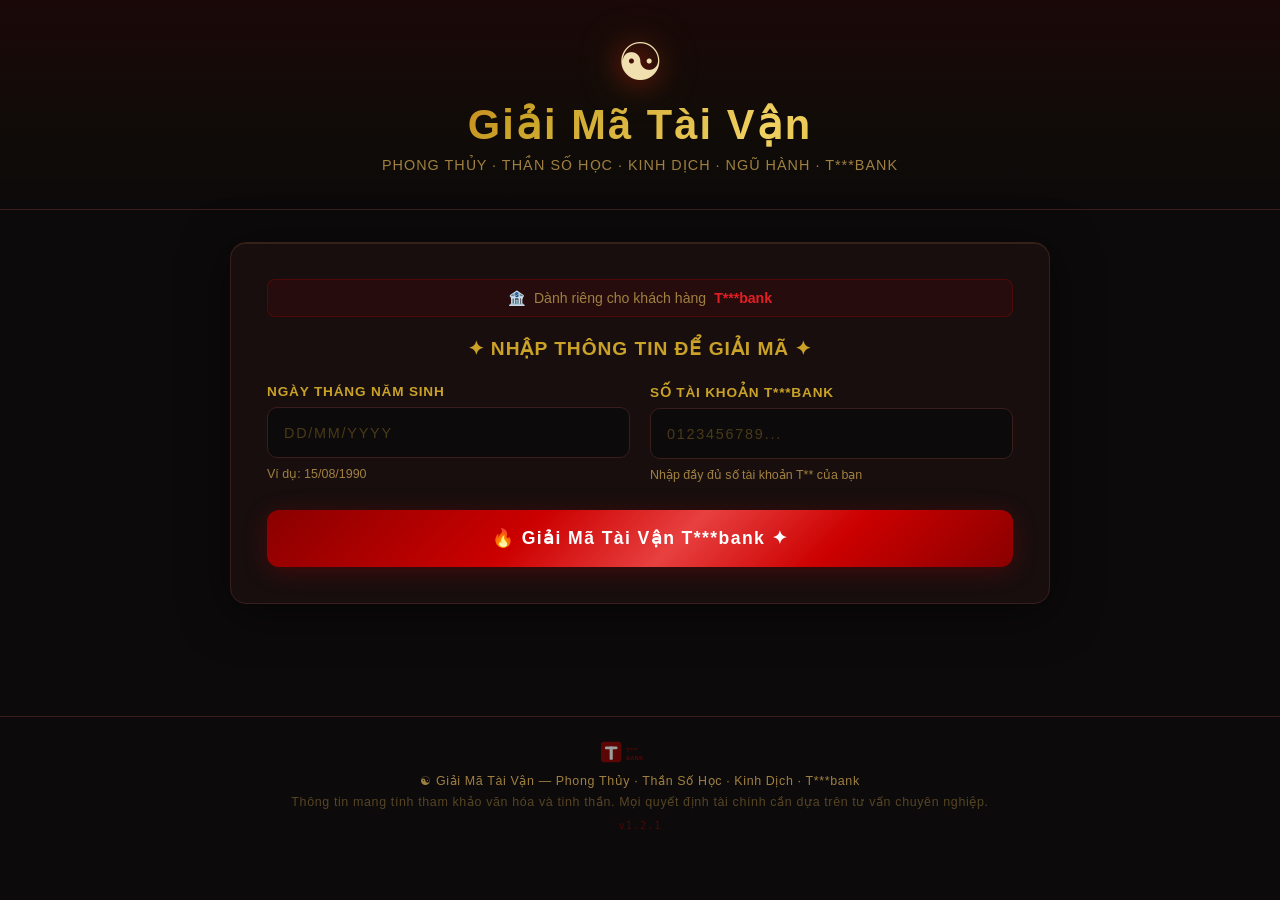
==== commit 10debbb7: "fix: replace TCB with T** in UI hint text (v1.2.1)" ====
--- a/index.html
+++ b/index.html
@@ -42,7 +42,7 @@
         <div class="form-group">
           <label for="account">Số Tài Khoản T***bank</label>
           <input type="text" id="account" name="account" placeholder="0123456789..." maxlength="30" inputmode="numeric">
-          <small>Nhập đầy đủ số tài khoản TCB của bạn</small>
+          <small>Nhập đầy đủ số tài khoản T** của bạn</small>
         </div>
       </div>
       <button type="submit" class="btn-analyze">🔥 Giải Mã Tài Vận T***bank ✦</button>
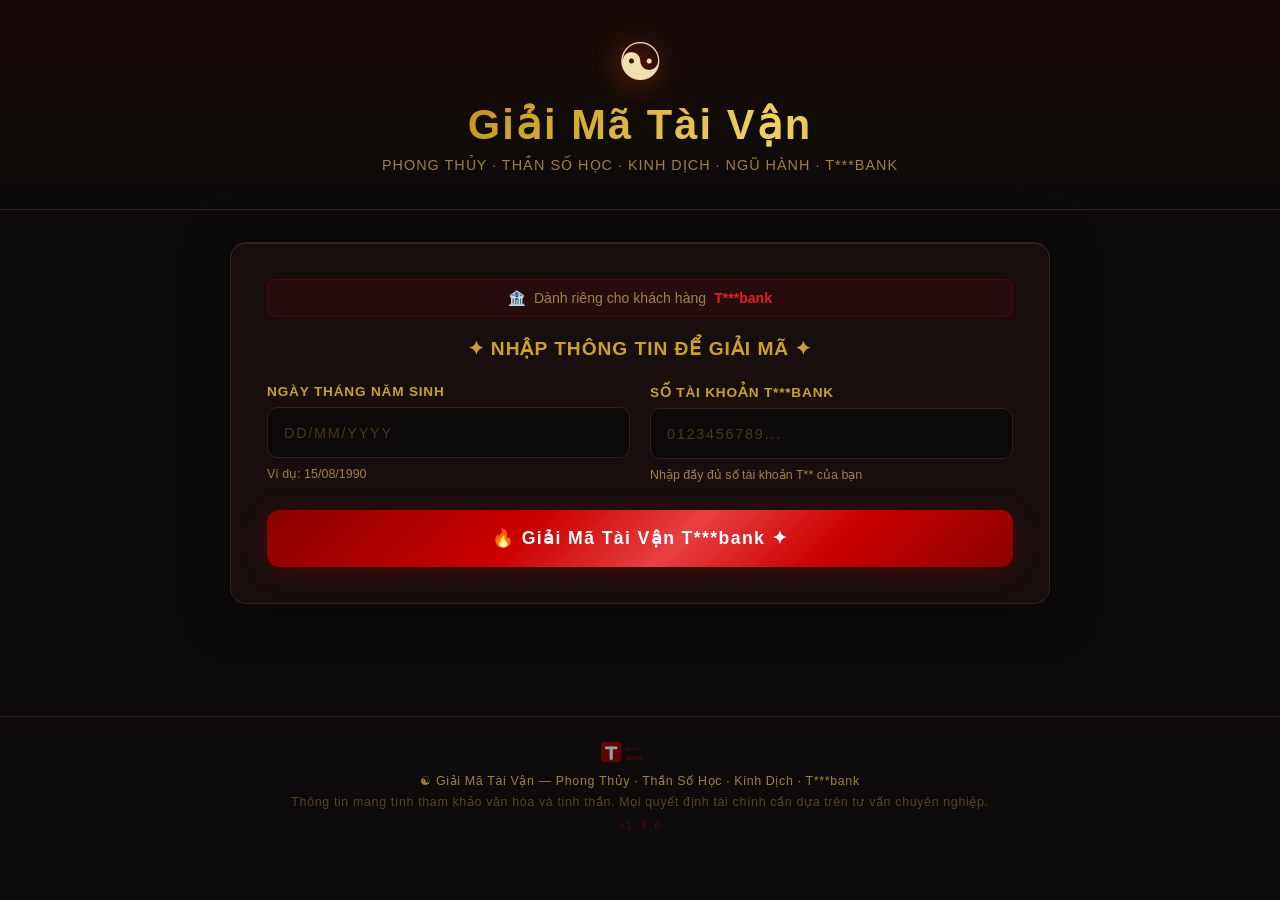
==== commit 7ed2be9b: "fix: replace Thiên Can with Nạp Âm for correct birth element (v1.3.0) App was using last digit of bi" ====
--- a/index.html
+++ b/index.html
@@ -11,7 +11,7 @@
     cập nhật ?v= ở 3 dòng bên dưới cho khớp.
     ══════════════════════════════════════════════════════════
   -->
-  <link rel="stylesheet" href="css/style.css?v=1.2.1">
+  <link rel="stylesheet" href="css/style.css?v=1.3.0">
 </head>
 <body>
 
@@ -78,8 +78,8 @@
 
 <!-- Scripts — version.js trước, sau đó app scripts -->
 <script src="js/version.js"></script>
-<script src="js/analysis.js?v=1.2.1"></script>
-<script src="js/app.js?v=1.2.1"></script>
+<script src="js/analysis.js?v=1.3.0"></script>
+<script src="js/app.js?v=1.3.0"></script>
 
 <script>
   // Hiển thị version (APP_VERSION được định nghĩa trong version.js)
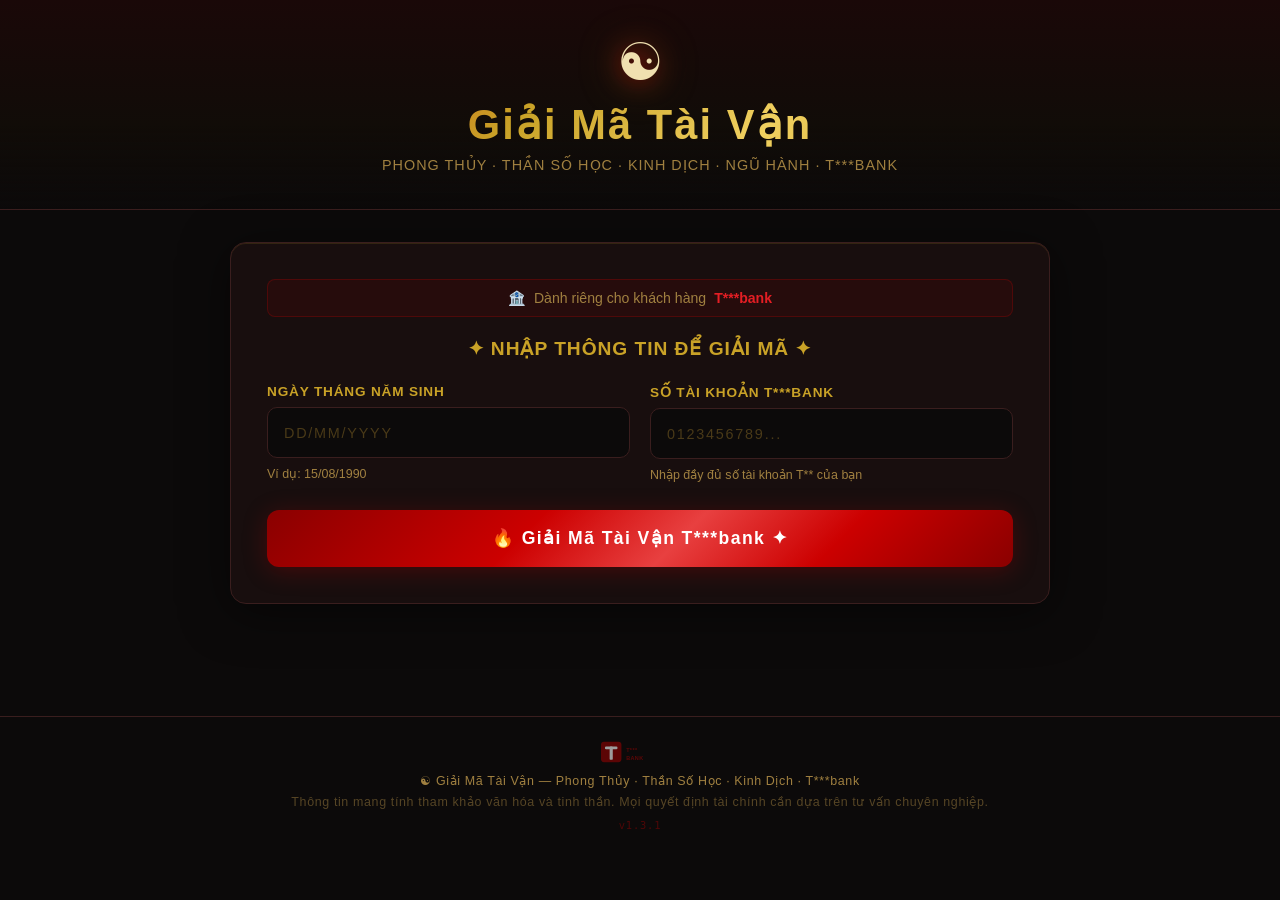
==== commit 8b72861d: "fix: remove duplicate seq 168, expand hexagram pool 8→16 (v1.3.1) - Removed duplicate '168' entry in" ====
--- a/index.html
+++ b/index.html
@@ -11,7 +11,7 @@
     cập nhật ?v= ở 3 dòng bên dưới cho khớp.
     ══════════════════════════════════════════════════════════
   -->
-  <link rel="stylesheet" href="css/style.css?v=1.3.0">
+  <link rel="stylesheet" href="css/style.css?v=1.3.1">
 </head>
 <body>
 
@@ -78,8 +78,8 @@
 
 <!-- Scripts — version.js trước, sau đó app scripts -->
 <script src="js/version.js"></script>
-<script src="js/analysis.js?v=1.3.0"></script>
-<script src="js/app.js?v=1.3.0"></script>
+<script src="js/analysis.js?v=1.3.1"></script>
+<script src="js/app.js?v=1.3.1"></script>
 
 <script>
   // Hiển thị version (APP_VERSION được định nghĩa trong version.js)
